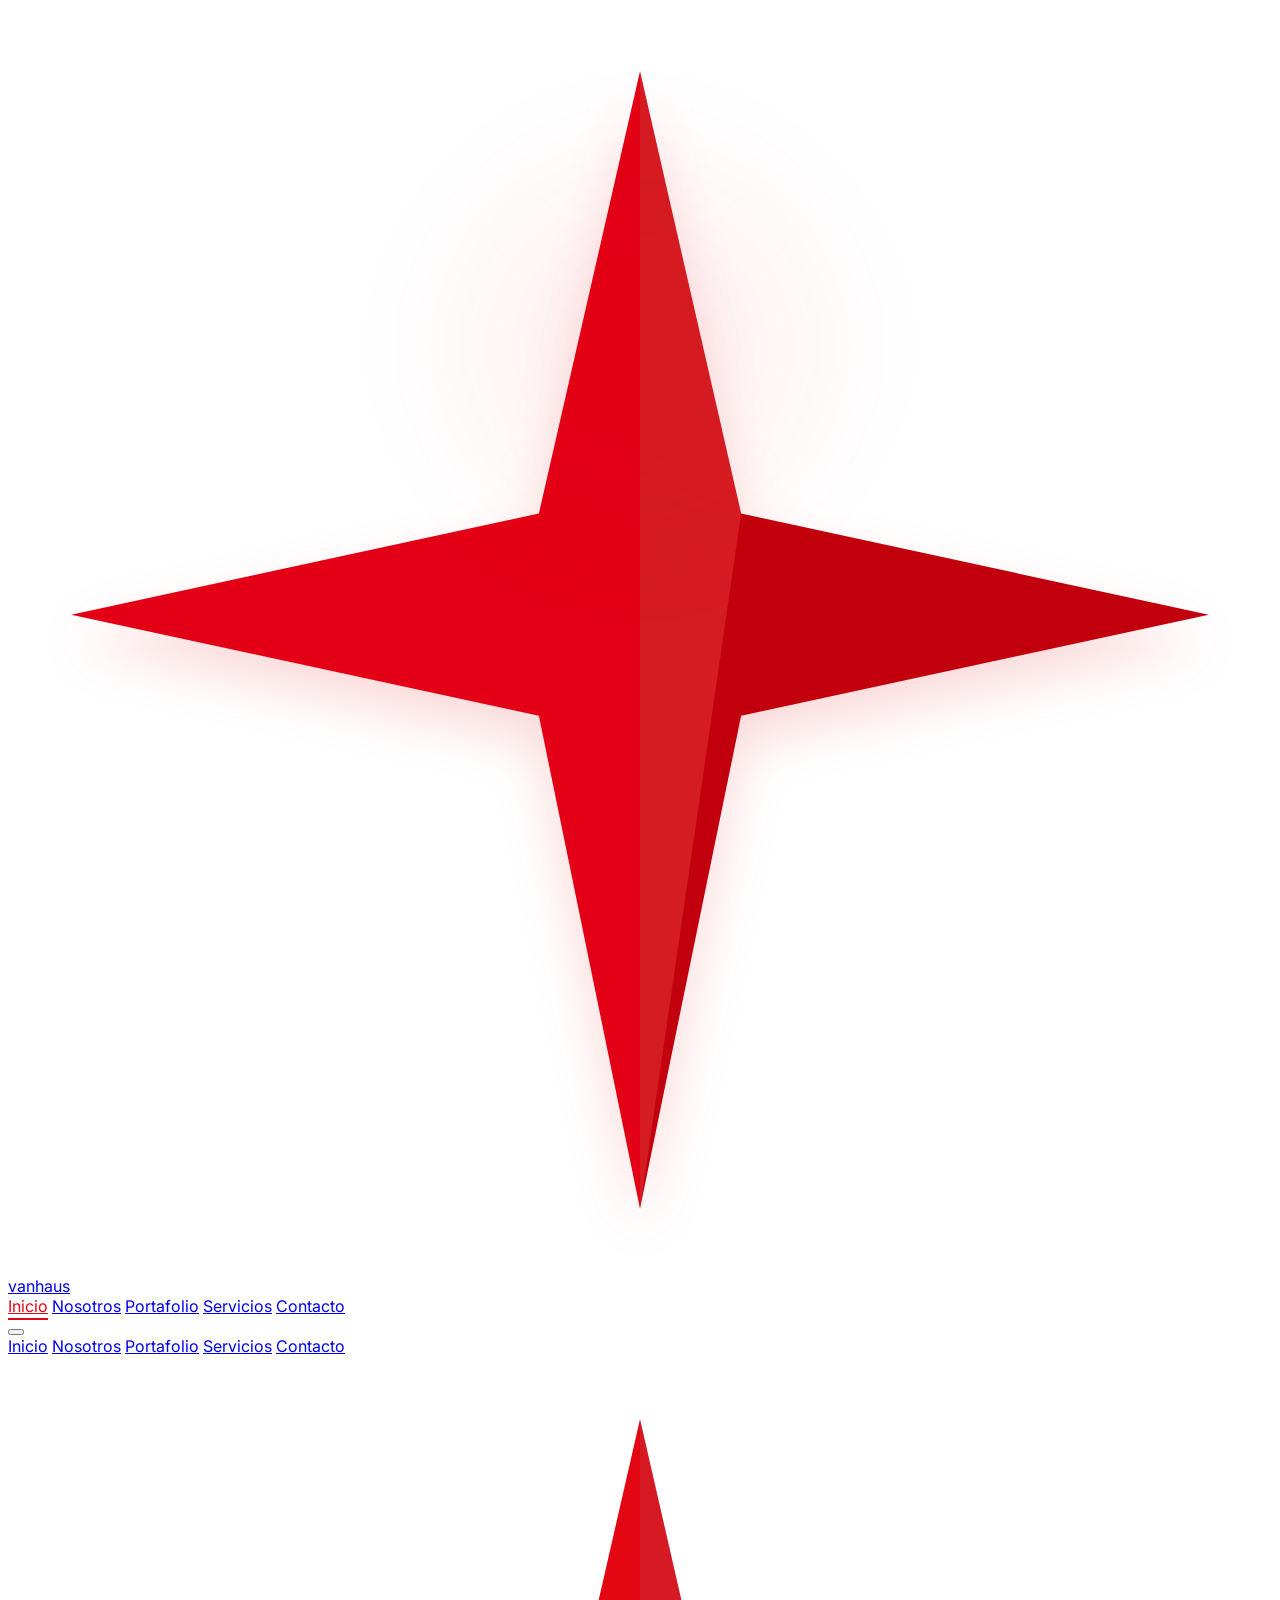
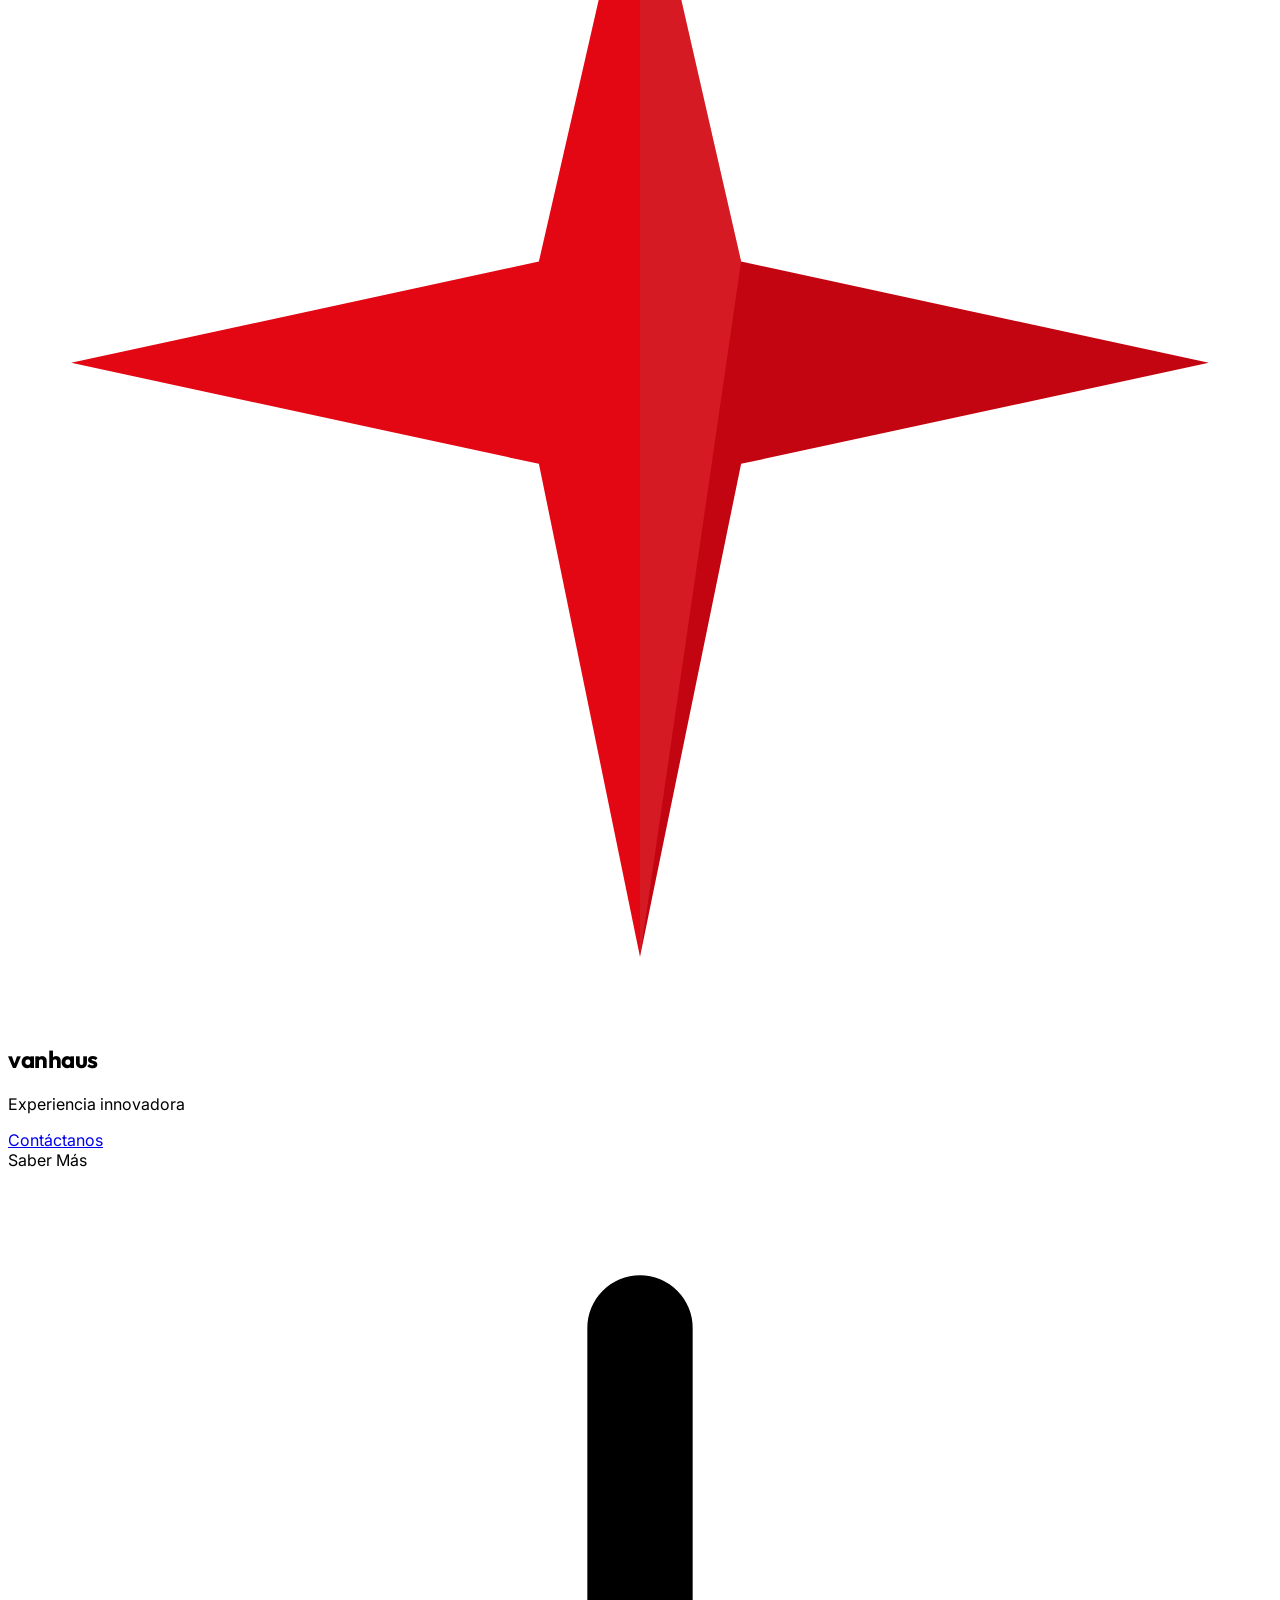
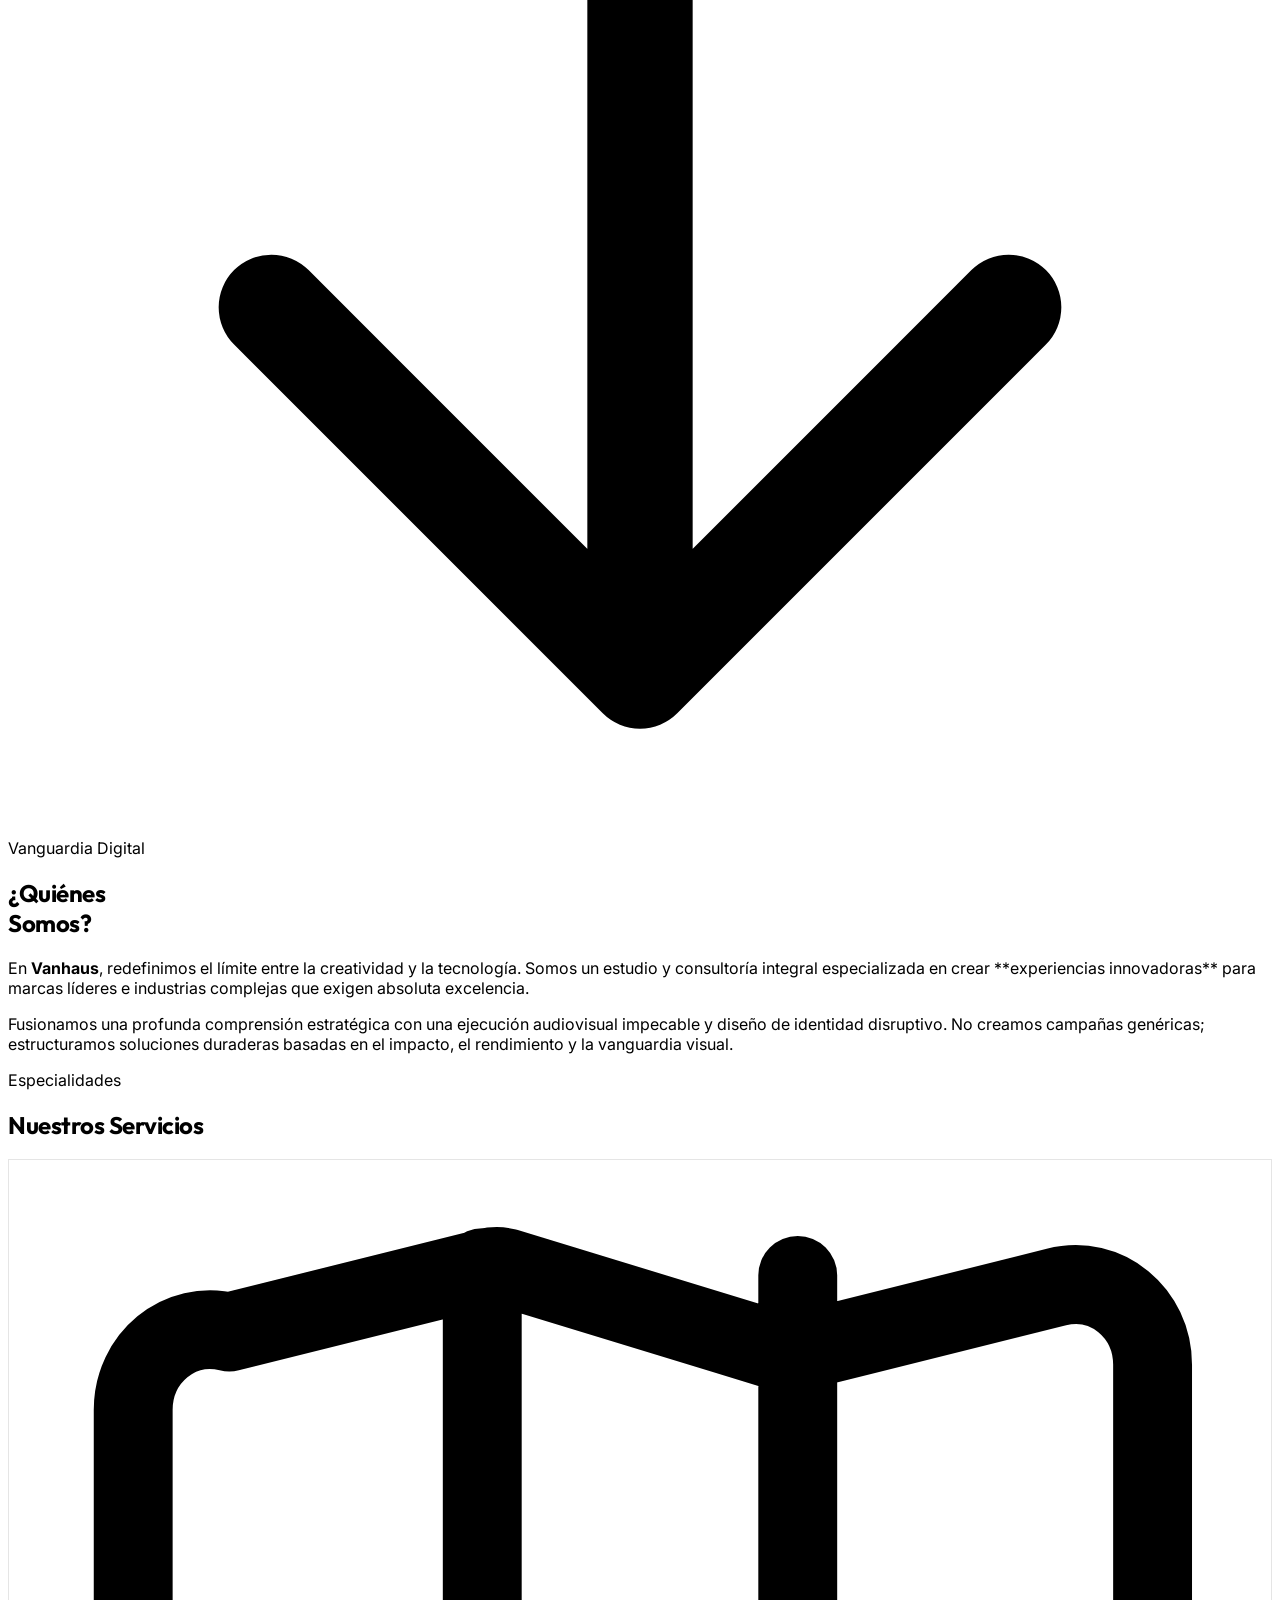
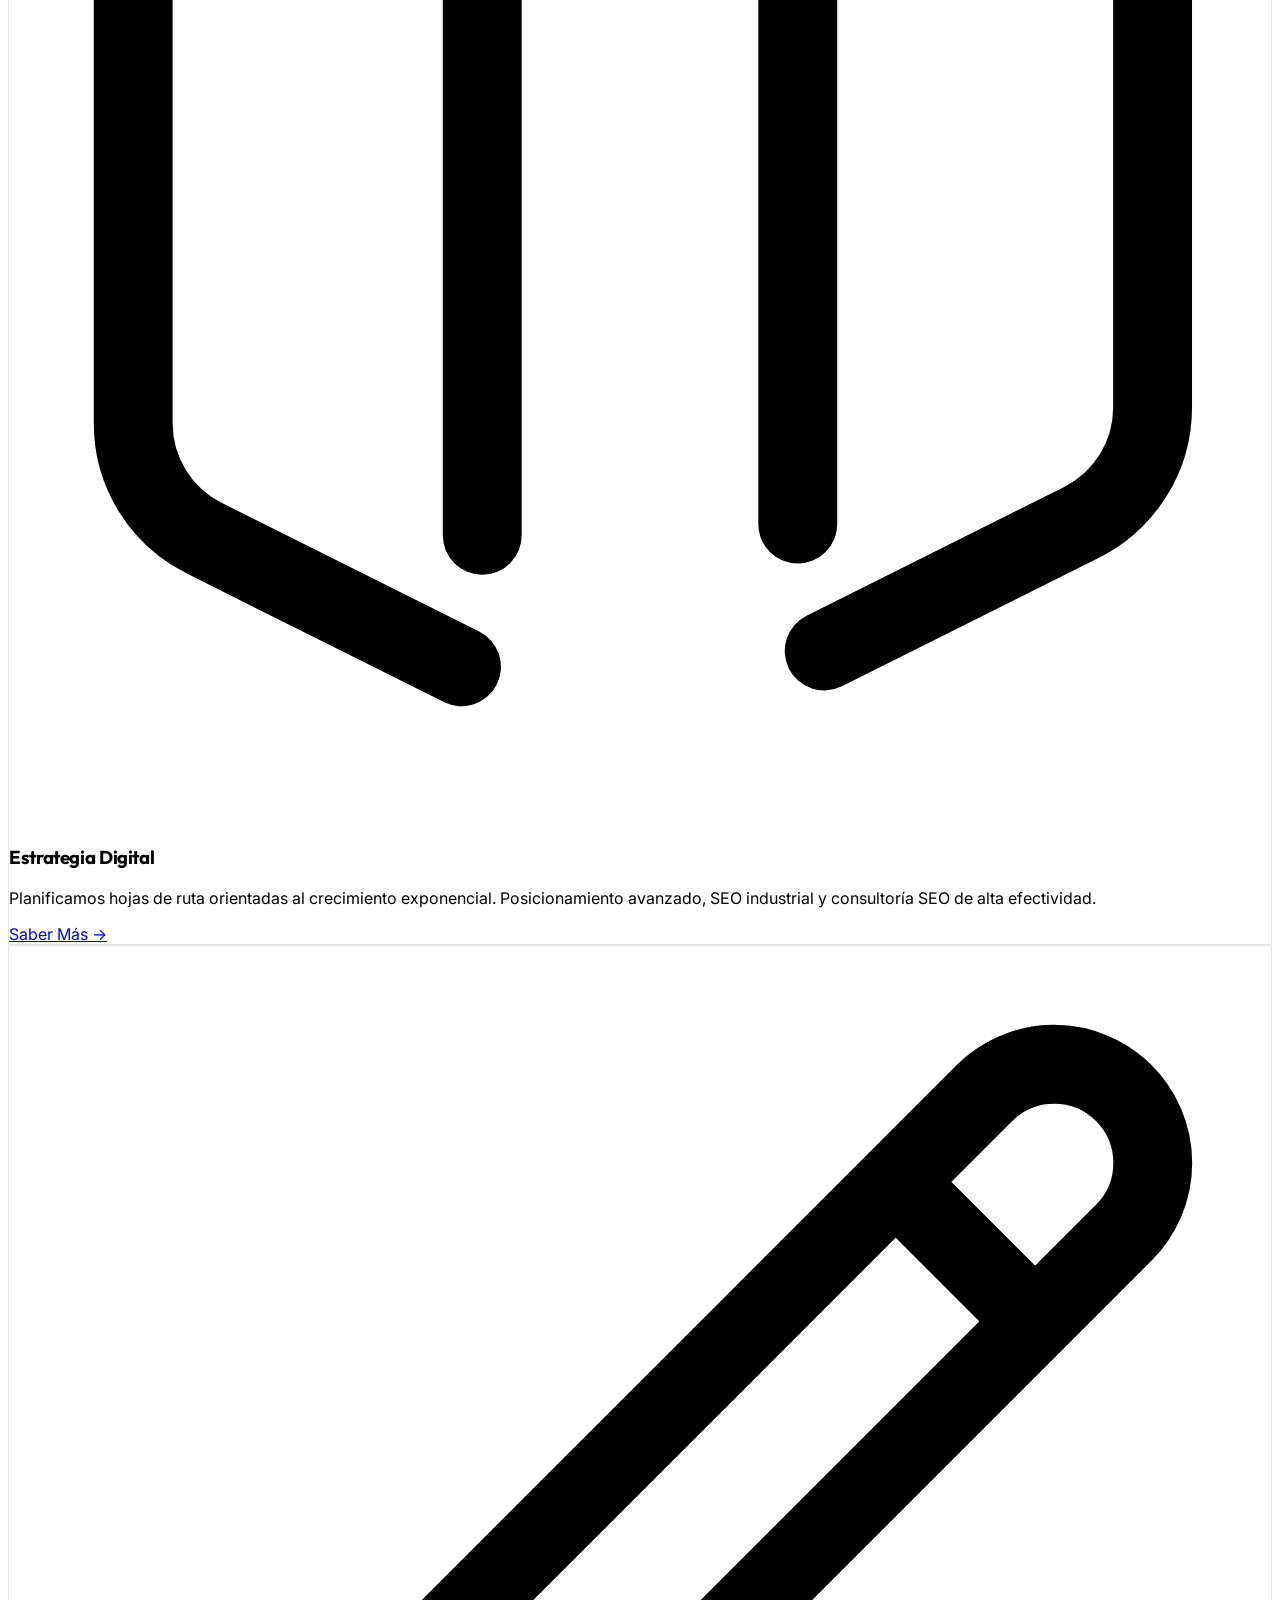
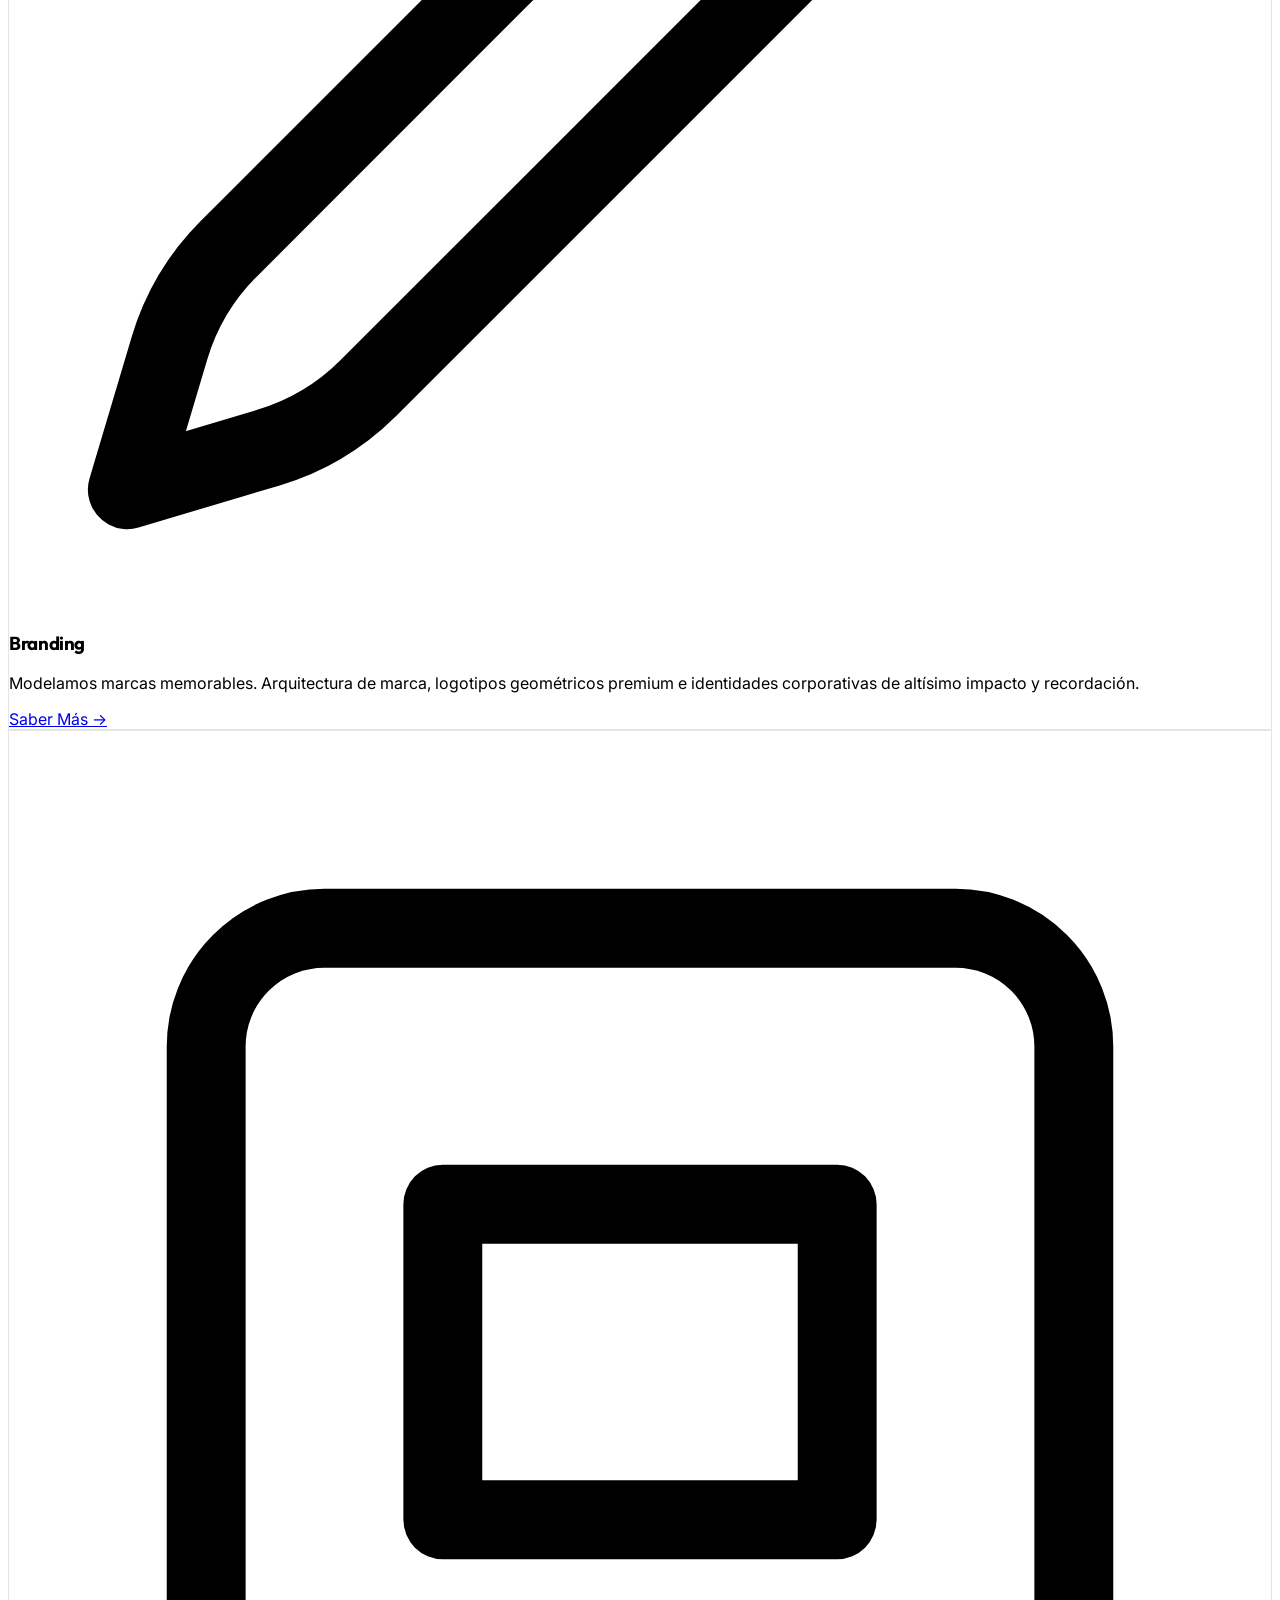
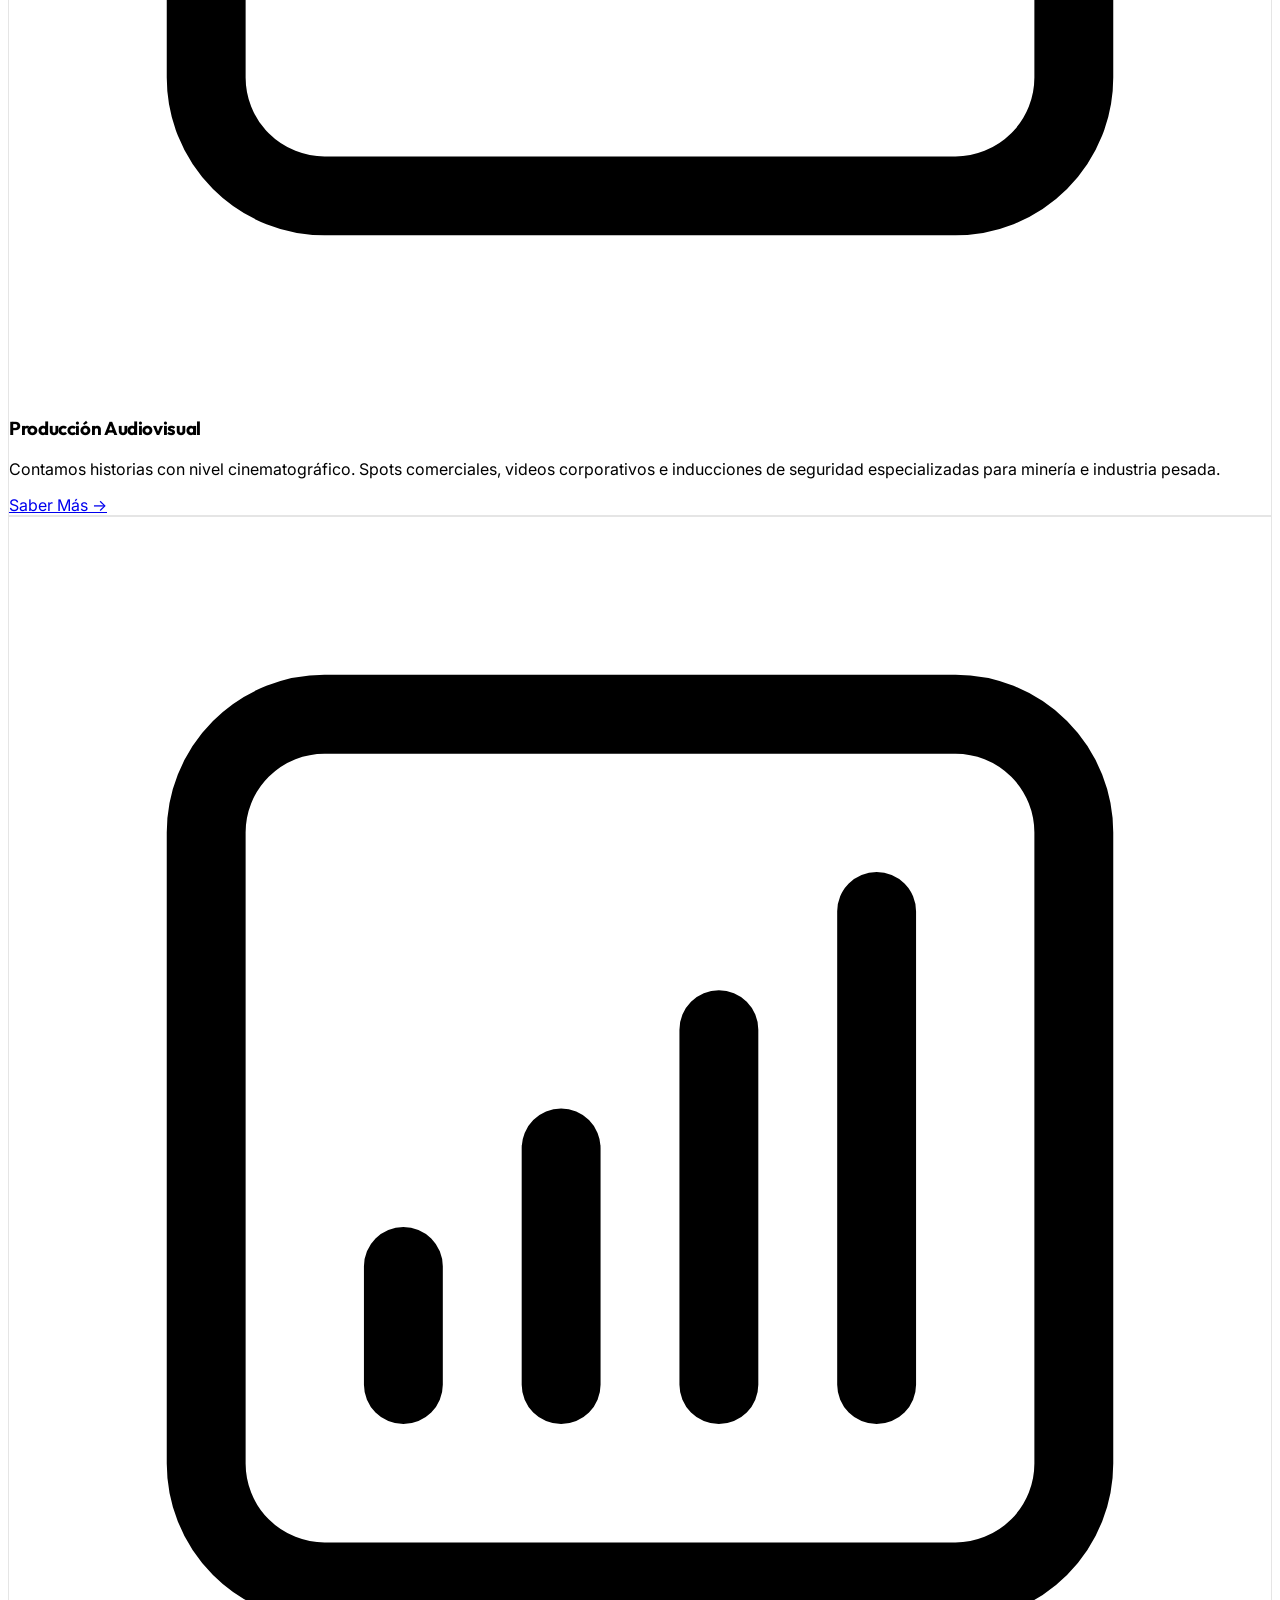
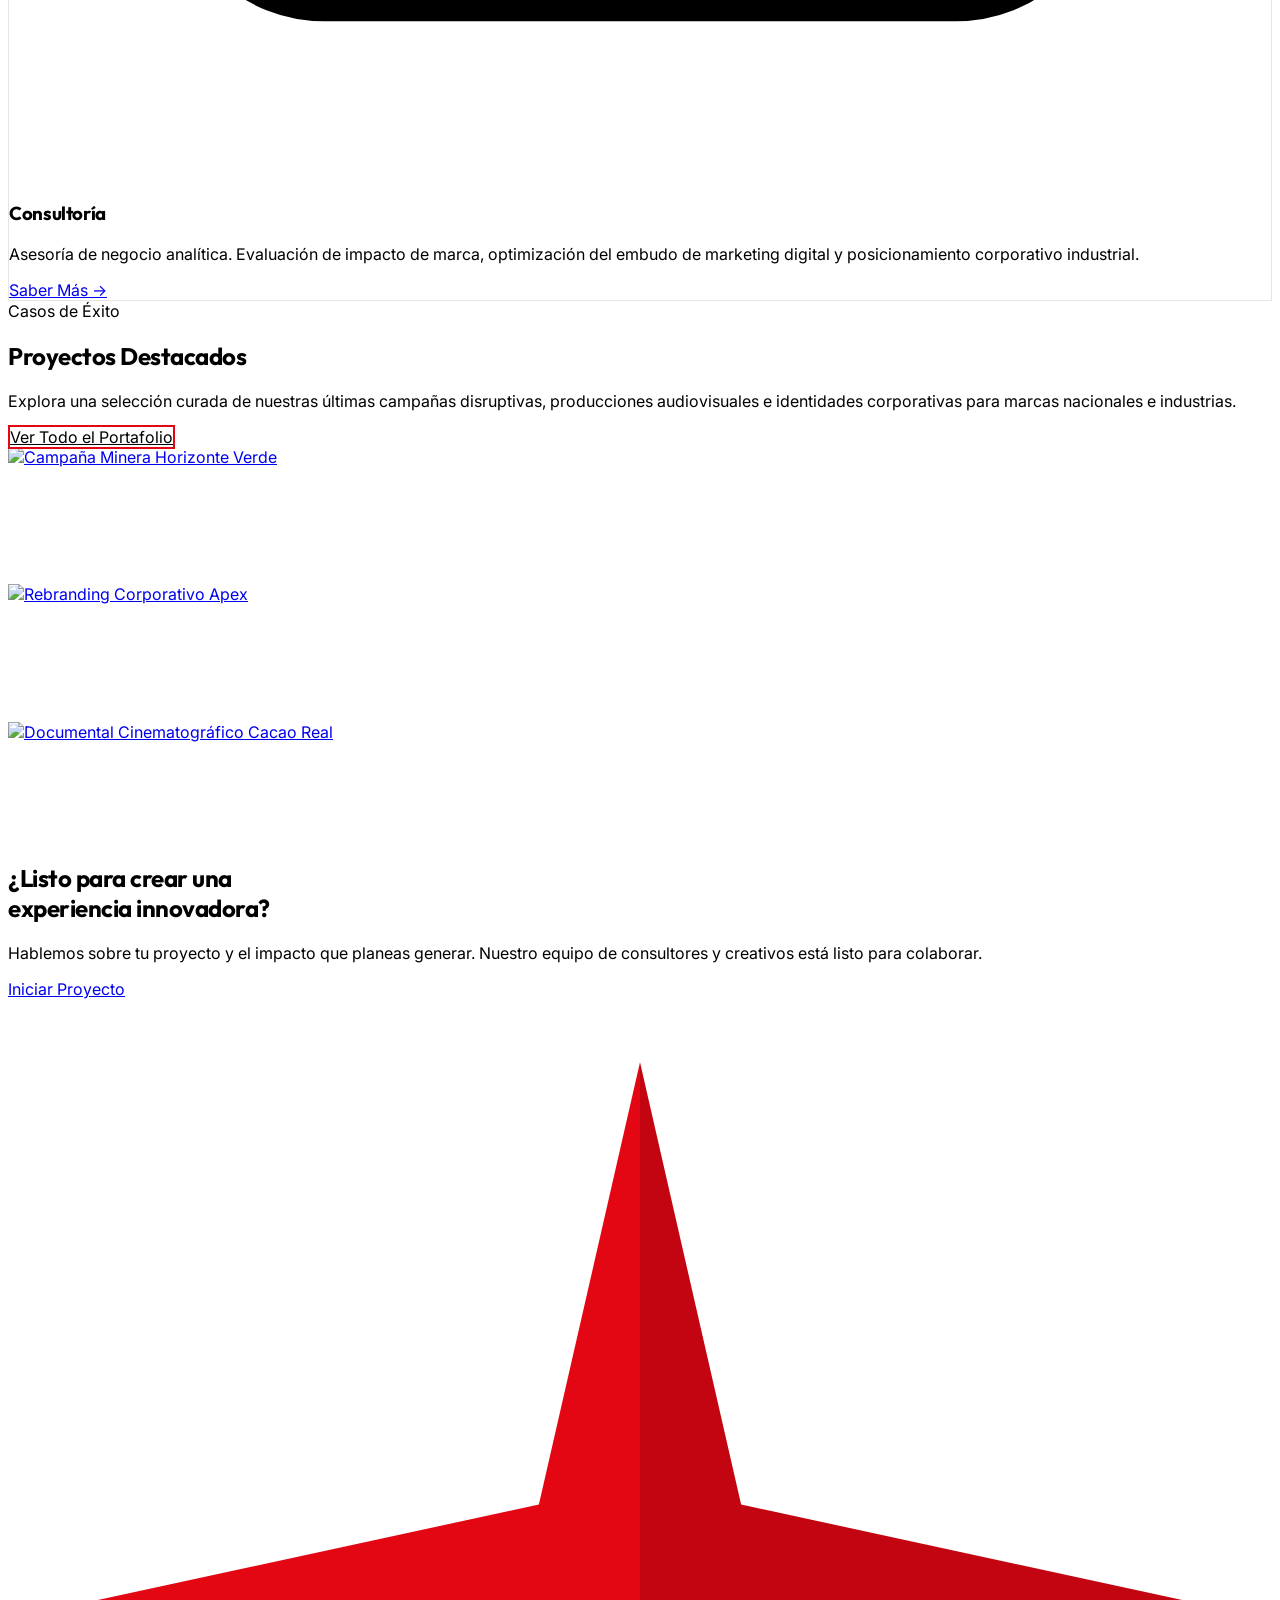
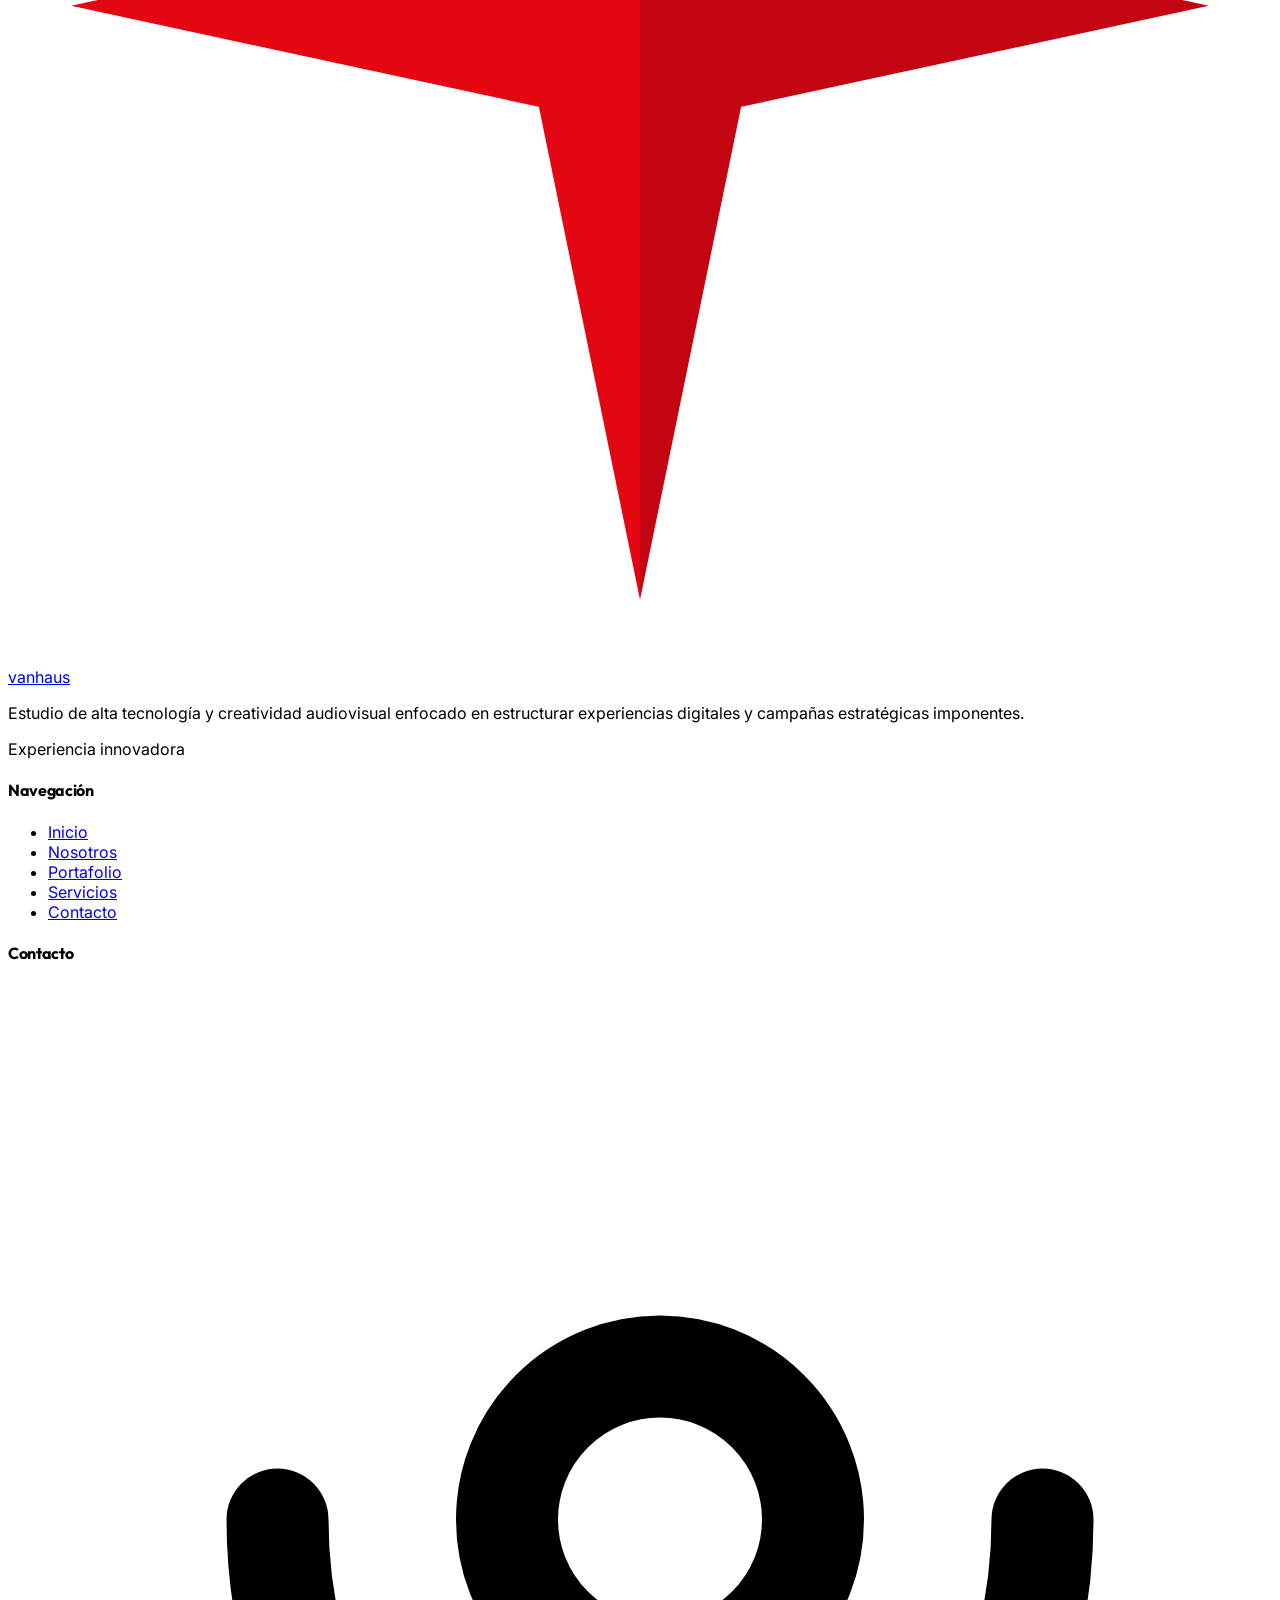
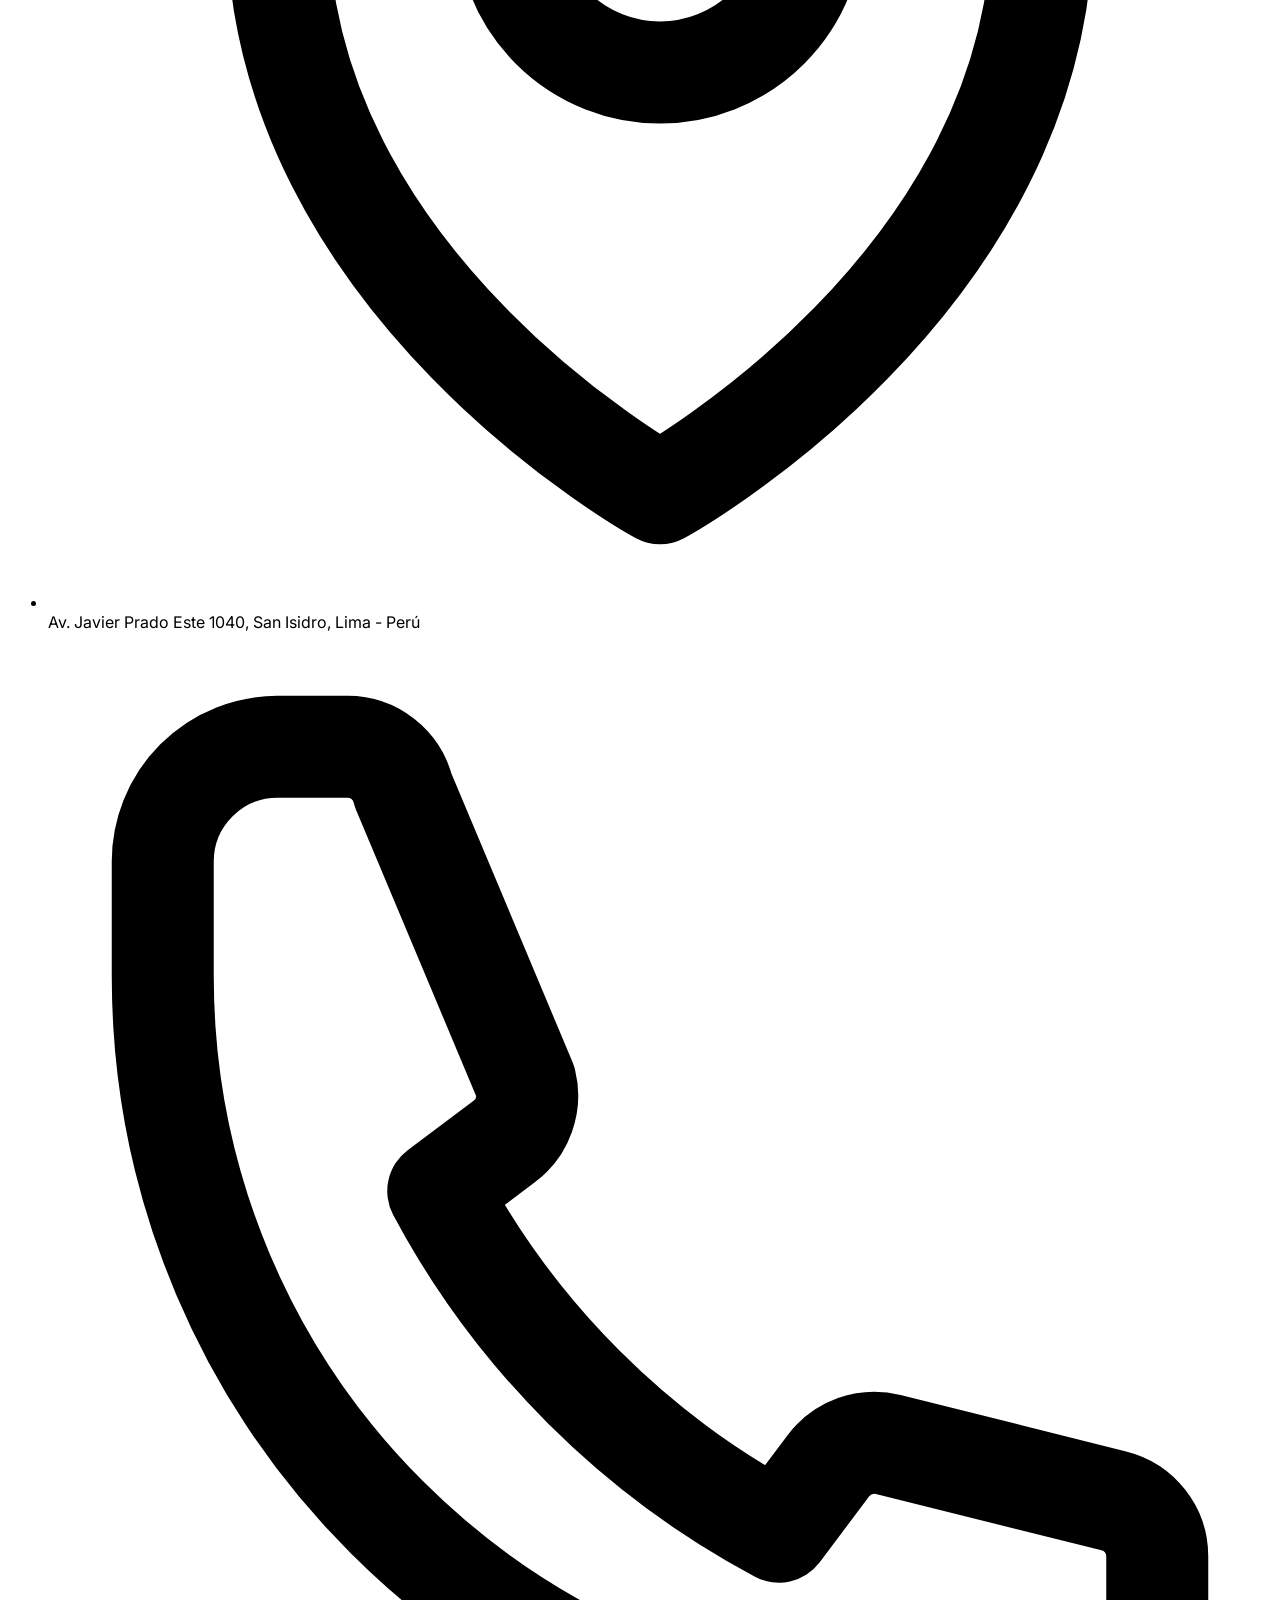
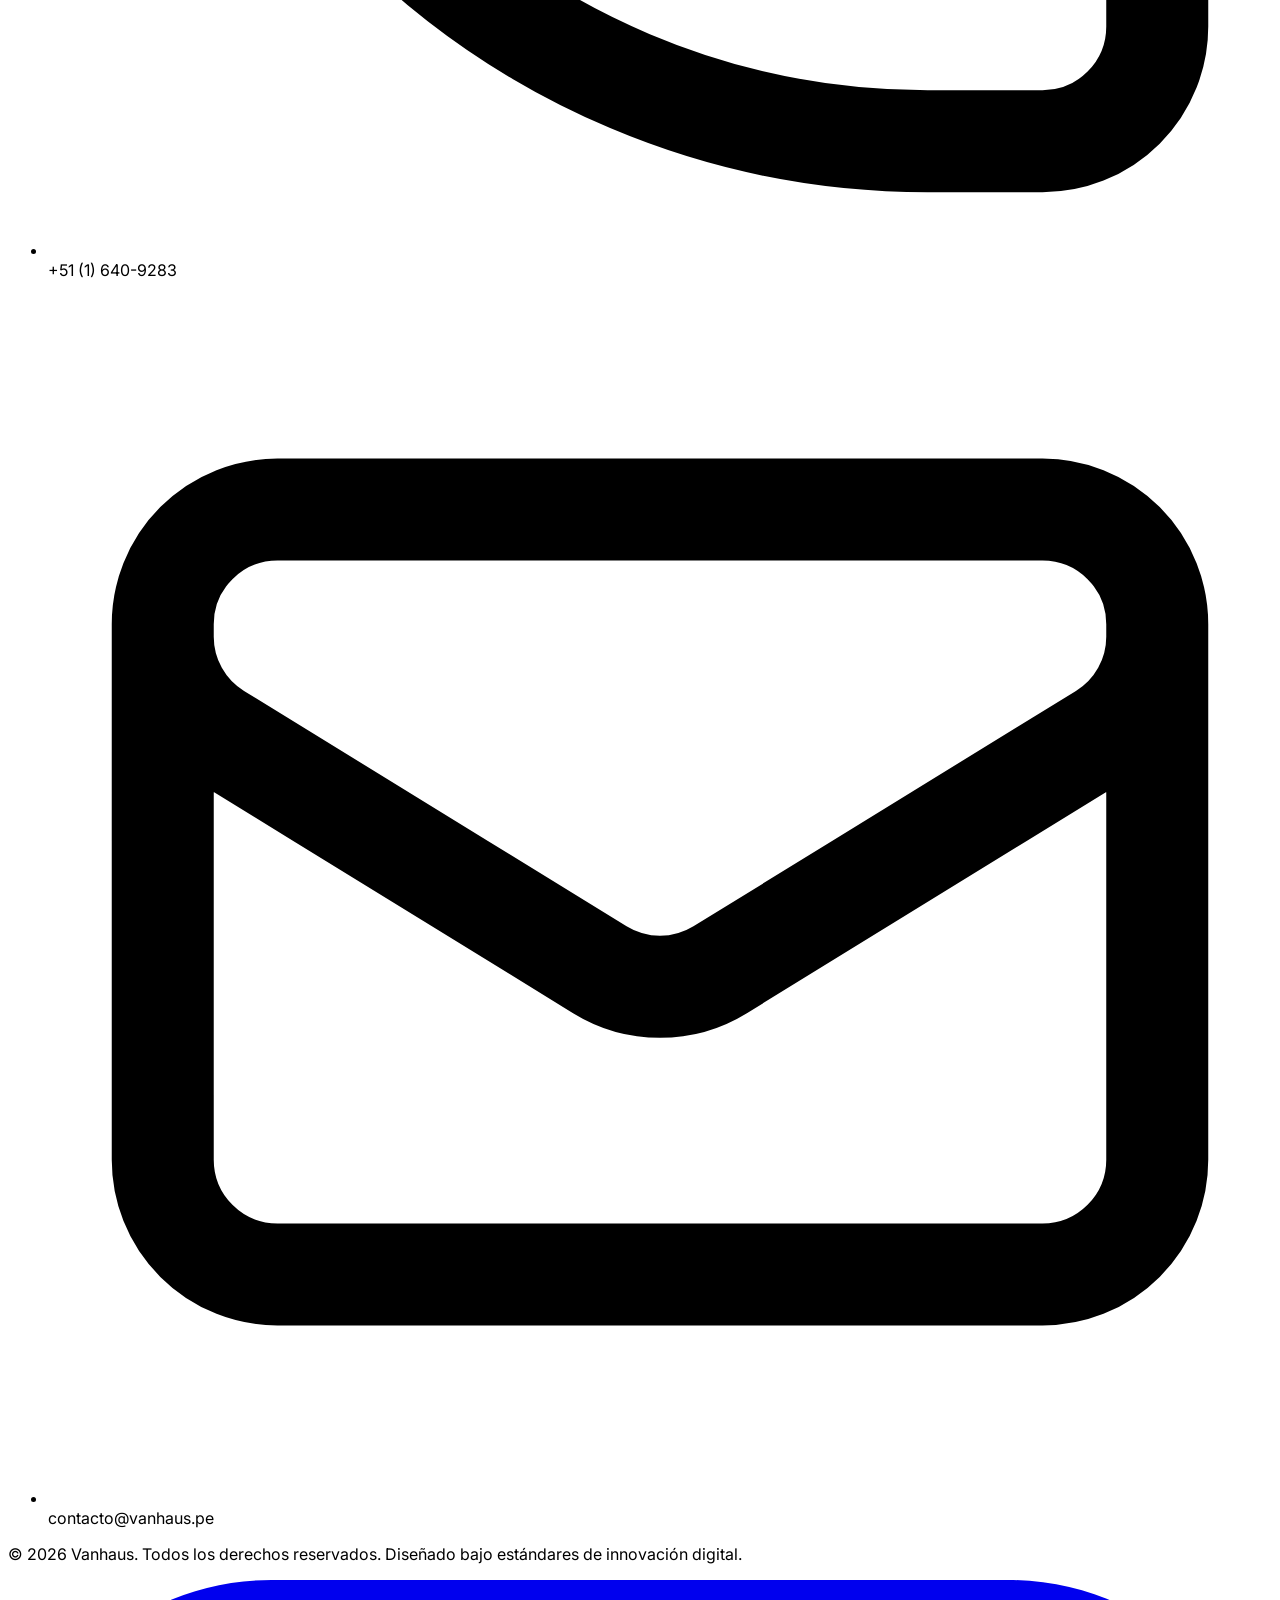
==== index.html @ 06167c3d "feat: Initial commit of Vanhaus premium website" ====
<!DOCTYPE html>
<html lang="es">
<head>
  <meta charset="UTF-8">
  <meta name="viewport" content="width=device-width, initial-scale=1.0">
  <meta name="description" content="Vanhaus - Experiencia innovadora. Soluciones premium de Estrategia Digital, Branding, Producción Audiovisual y Consultoría.">
  <meta name="keywords" content="Vanhaus, Estrategia Digital, Branding, Producción Audiovisual, Consultoría, Minería, Marketing Digital">
  <meta name="author" content="Vanhaus">
  
  <!-- Open Graph / Social Media Metatags -->
  <meta property="og:title" content="Vanhaus - Experiencia innovadora">
  <meta property="og:description" content="Creamos experiencias interactivas y digitales que conectan marcas con audiencias.">
  <meta property="og:image" content="assets/images/og-share.jpg">
  <meta property="og:type" content="website">

  <title>Vanhaus | Experiencia innovadora</title>
  
  <!-- Tailwind CSS via CDN -->
  <script src="https://cdn.tailwindcss.com"></script>
  <script>
    tailwind.config = {
      theme: {
        extend: {
          colors: {
            brand: {
              red: '#E30613',
              'red-hover': '#C20510',
              dark: '#000000',
              gray: '#121212',
              lightgray: '#F8F9FA'
            }
          },
          fontFamily: {
            sans: ['Inter', 'sans-serif'],
            title: ['Outfit', 'sans-serif']
          }
        }
      }
    }
  </script>

  <!-- Custom Core Stylesheet -->
  <link rel="stylesheet" href="assets/css/styles.css">
</head>
<body class="bg-white text-black min-h-screen flex flex-col">

  <!-- ==================== HEADER ==================== -->
  <header class="fixed top-0 left-0 w-full z-50 bg-[#000000] border-b border-white/5 transition-all duration-300 py-5">
    <div class="max-w-7xl mx-auto px-6 md:px-12 flex justify-between items-center">
      
      <!-- LOGO -->
      <a href="index.html" class="flex items-center gap-3 group" id="brand-logo">
        <div class="relative w-8 h-8 md:w-9 md:h-9">
          <!-- 4-pointed red arrow vector logo -->
          <svg class="w-full h-full text-brand-red transition-transform duration-500 group-hover:rotate-180" viewBox="0 0 100 100" fill="none" xmlns="http://www.w3.org/2000/svg">
            <g filter="url(#glow)">
              <!-- Facet left-top -->
              <path d="M50 5 L42 40 L5 48 L42 56 L50 95 Z" fill="#E30613" />
              <!-- Facet right-bottom with shadow -->
              <path d="M50 5 L58 40 L95 48 L58 56 L50 95 Z" fill="#C20510" />
              <!-- Core light accent -->
              <path d="M50 5 L50 95 L58 40 Z" fill="#FF4D55" opacity="0.3" />
            </g>
            <defs>
              <filter id="glow" x="-10%" y="-10%" width="120%" height="120%">
                <feDropShadow dx="0" dy="2" stdDeviation="2" flood-color="#E30613" flood-opacity="0.15"/>
              </filter>
            </defs>
          </svg>
        </div>
        <span class="text-white font-title text-2xl font-extrabold tracking-tighter uppercase transition-colors duration-300 group-hover:text-brand-red">
          van<span class="text-brand-red">haus</span>
        </span>
      </a>

      <!-- DESKTOP NAVIGATION -->
      <nav class="hidden md:flex items-center gap-10">
        <a href="index.html" class="nav-link text-white text-sm font-semibold tracking-wider uppercase active">Inicio</a>
        <a href="nosotros.html" class="nav-link text-white text-sm font-semibold tracking-wider uppercase">Nosotros</a>
        <a href="portafolio.html" class="nav-link text-white text-sm font-semibold tracking-wider uppercase">Portafolio</a>
        <a href="servicios.html" class="nav-link text-white text-sm font-semibold tracking-wider uppercase">Servicios</a>
        <a href="contacto.html" class="nav-link text-white text-sm font-semibold tracking-wider uppercase">Contacto</a>
      </nav>

      <!-- MOBILE HAMBURGER BUTTON -->
      <button class="md:hidden text-white focus:outline-none flex flex-col gap-1.5 justify-center items-center w-8 h-8 z-50" id="mobile-menu-btn" aria-label="Abrir Menú">
        <span class="hamburger-line line-1 w-6 h-0.5 bg-white block"></span>
        <span class="hamburger-line line-2 w-6 h-0.5 bg-white block"></span>
        <span class="hamburger-line line-3 w-6 h-0.5 bg-white block"></span>
      </button>

    </div>
  </header>

  <!-- MOBILE NAVIGATION MENU OVERLAY -->
  <div class="fixed inset-0 w-full h-screen bg-black/95 backdrop-blur-lg z-40 hidden flex-col justify-center items-center gap-8 md:hidden" id="mobile-menu">
    <a href="index.html" class="text-white text-2xl font-title font-bold tracking-widest uppercase hover:text-brand-red transition">Inicio</a>
    <a href="nosotros.html" class="text-white text-2xl font-title font-bold tracking-widest uppercase hover:text-brand-red transition">Nosotros</a>
    <a href="portafolio.html" class="text-white text-2xl font-title font-bold tracking-widest uppercase hover:text-brand-red transition">Portafolio</a>
    <a href="servicios.html" class="text-white text-2xl font-title font-bold tracking-widest uppercase hover:text-brand-red transition">Servicios</a>
    <a href="contacto.html" class="text-white text-2xl font-title font-bold tracking-widest uppercase hover:text-brand-red transition">Contacto</a>
  </div>

  <!-- ==================== MAIN ==================== -->
  <main class="flex-grow pt-20">

    <!-- HERO SECTION -->
    <section class="relative bg-brand-dark text-white min-h-[90vh] flex items-center justify-center overflow-hidden hero-grid-pattern py-20 px-6">
      <div class="hero-glow"></div>
      
      <div class="relative z-10 max-w-4xl text-center flex flex-col items-center">
        <!-- Giant Logo Centered -->
        <div class="w-24 h-24 md:w-32 md:h-32 mb-8 animate-pulse reveal">
          <svg class="w-full h-full text-brand-red" viewBox="0 0 100 100" fill="none" xmlns="http://www.w3.org/2000/svg">
            <!-- 4-pointed arrow symbol large -->
            <path d="M50 5 L42 40 L5 48 L42 56 L50 95 Z" fill="#E30613" />
            <path d="M50 5 L58 40 L95 48 L58 56 L50 95 Z" fill="#C20510" />
            <path d="M50 5 L50 95 L58 40 Z" fill="#FF4D55" opacity="0.3" />
          </svg>
        </div>

        <h1 class="text-white font-title text-5xl md:text-7xl font-extrabold uppercase tracking-tighter mb-4 reveal reveal-delay-100">
          van<span class="text-brand-red">haus</span>
        </h1>
        
        <p class="text-gray-400 text-lg md:text-2xl font-light tracking-widest uppercase mb-10 max-w-xl reveal reveal-delay-200">
          Experiencia innovadora
        </p>

        <div class="reveal reveal-delay-300">
          <a href="contacto.html" class="btn-premium px-10 py-4 bg-brand-red text-white text-sm font-bold tracking-widest uppercase rounded-sm hover:bg-brand-red-hover transition shadow-lg shadow-brand-red/30">
            Contáctanos
          </a>
        </div>
      </div>

      <!-- Floating Indicator -->
      <div class="absolute bottom-8 left-1/2 -translate-x-1/2 pulse-indicator text-gray-500 z-10 flex flex-col items-center gap-2">
        <span class="text-xs uppercase tracking-widest">Saber Más</span>
        <svg class="w-4 h-4 text-brand-red" fill="none" stroke="currentColor" stroke-width="2" viewBox="0 0 24 24">
          <path stroke-linecap="round" stroke-linejoin="round" d="M19 14l-7 7m0 0l-7-7m7 7V3"></path>
        </svg>
      </div>
    </section>

    <!-- ¿QUIÉNES SOMOS? -->
    <section class="py-24 px-6 md:px-12 bg-white text-black">
      <div class="max-w-7xl mx-auto grid grid-cols-1 lg:grid-cols-12 gap-12 items-center">
        <div class="lg:col-span-5 reveal">
          <span class="text-brand-red font-title text-sm font-bold uppercase tracking-widest block mb-3">Vanguardia Digital</span>
          <h2 class="text-4xl md:text-5xl font-extrabold tracking-tight uppercase leading-none">
            ¿Quiénes<br><span class="text-brand-red">Somos?</span>
          </h2>
        </div>
        <div class="lg:col-span-7 space-y-6 text-gray-600 text-lg md:text-xl font-light leading-relaxed reveal reveal-delay-200">
          <p>
            En <strong class="text-black font-semibold">Vanhaus</strong>, redefinimos el límite entre la creatividad y la tecnología. Somos un estudio y consultoría integral especializada en crear **experiencias innovadoras** para marcas líderes e industrias complejas que exigen absoluta excelencia.
          </p>
          <p>
            Fusionamos una profunda comprensión estratégica con una ejecución audiovisual impecable y diseño de identidad disruptivo. No creamos campañas genéricas; estructuramos soluciones duraderas basadas en el impacto, el rendimiento y la vanguardia visual.
          </p>
        </div>
      </div>
    </section>

    <!-- NUESTROS SERVICIOS -->
    <section id="servicios-home" class="py-24 px-6 md:px-12 bg-brand-lightgray border-t border-b border-gray-200">
      <div class="max-w-7xl mx-auto">
        <div class="text-center max-w-2xl mx-auto mb-16 reveal">
          <span class="text-brand-red font-title text-sm font-bold uppercase tracking-widest block mb-2">Especialidades</span>
          <h2 class="text-3xl md:text-5xl font-extrabold uppercase tracking-tight">Nuestros Servicios</h2>
          <div class="w-12 h-1 bg-brand-red mx-auto mt-4"></div>
        </div>

        <!-- The 4 Prominent White Cards -->
        <div class="grid grid-cols-1 md:grid-cols-2 lg:grid-cols-4 gap-8">
          
          <!-- Card 1: Estrategia Digital -->
          <div class="service-card relative bg-white p-8 rounded-sm overflow-hidden flex flex-col justify-between min-h-[320px] reveal">
            <div>
              <div class="service-icon text-gray-400 mb-6 transition-all duration-300 inline-block">
                <!-- Compass / Strategy Icon -->
                <svg class="w-10 h-10" fill="none" stroke="currentColor" stroke-width="1.5" viewBox="0 0 24 24">
                  <path stroke-linecap="round" stroke-linejoin="round" d="M9 6.75V15m6-6v8.25m.503 3.498l4.89-2.445c.83-.414 1.355-1.26 1.355-2.188V3.896c0-.987-.872-1.723-1.829-1.48l-4.89 1.222a.75.75 0 01-.366 0L9.458 2.049a.75.75 0 00-.366 0L4.19 3.273c-.956-.243-1.828.493-1.828 1.48v11.663c0 .929.525 1.775 1.355 2.188l4.889 2.445M9 2.049v16.5m6-16.356v16.143"></path>
                </svg>
              </div>
              <h3 class="text-xl font-bold uppercase tracking-tight mb-4 text-black font-title">Estrategia Digital</h3>
              <p class="text-gray-500 text-sm leading-relaxed">
                Planificamos hojas de ruta orientadas al crecimiento exponencial. Posicionamiento avanzado, SEO industrial y consultoría SEO de alta efectividad.
              </p>
            </div>
            <a href="servicios.html#estrategia" class="text-brand-red text-xs font-bold uppercase tracking-widest mt-6 flex items-center gap-1 hover:gap-2 transition-all">
              Saber Más 
              <span>&rarr;</span>
            </a>
          </div>

          <!-- Card 2: Branding -->
          <div class="service-card relative bg-white p-8 rounded-sm overflow-hidden flex flex-col justify-between min-h-[320px] reveal reveal-delay-100">
            <div>
              <div class="service-icon text-gray-400 mb-6 transition-all duration-300 inline-block">
                <!-- Pen / Branding Icon -->
                <svg class="w-10 h-10" fill="none" stroke="currentColor" stroke-width="1.5" viewBox="0 0 24 24">
                  <path stroke-linecap="round" stroke-linejoin="round" d="M16.862 4.487l1.687-1.688a1.875 1.875 0 112.652 2.652L6.832 19.82a4.5 4.5 0 01-1.897 1.13l-2.685.8.8-2.685a4.5 4.5 0 011.13-1.897L16.863 4.487zm0 0L19.5 7.125"></path>
                </svg>
              </div>
              <h3 class="text-xl font-bold uppercase tracking-tight mb-4 text-black font-title">Branding</h3>
              <p class="text-gray-500 text-sm leading-relaxed">
                Modelamos marcas memorables. Arquitectura de marca, logotipos geométricos premium e identidades corporativas de altísimo impacto y recordación.
              </p>
            </div>
            <a href="servicios.html#branding" class="text-brand-red text-xs font-bold uppercase tracking-widest mt-6 flex items-center gap-1 hover:gap-2 transition-all">
              Saber Más 
              <span>&rarr;</span>
            </a>
          </div>

          <!-- Card 3: Producción Audiovisual -->
          <div class="service-card relative bg-white p-8 rounded-sm overflow-hidden flex flex-col justify-between min-h-[320px] reveal reveal-delay-200">
            <div>
              <div class="service-icon text-gray-400 mb-6 transition-all duration-300 inline-block">
                <!-- Camera / Video Icon -->
                <svg class="w-10 h-10" fill="none" stroke="currentColor" stroke-width="1.5" viewBox="0 0 24 24">
                  <path stroke-linecap="round" stroke-linejoin="round" d="M6 20.25h12A2.25 2.25 0 0020.25 18V6A2.25 2.25 0 0018 3.75H6A2.25 2.25 0 003.75 6v12A2.25 2.25 0 006 20.25z"></path>
                  <path stroke-linecap="round" stroke-linejoin="round" d="M15.75 9h-7.5v6h7.5V9z"></path>
                </svg>
              </div>
              <h3 class="text-xl font-bold uppercase tracking-tight mb-4 text-black font-title">Producción Audiovisual</h3>
              <p class="text-gray-500 text-sm leading-relaxed">
                Contamos historias con nivel cinematográfico. Spots comerciales, videos corporativos e inducciones de seguridad especializadas para minería e industria pesada.
              </p>
            </div>
            <a href="servicios.html#audiovisual" class="text-brand-red text-xs font-bold uppercase tracking-widest mt-6 flex items-center gap-1 hover:gap-2 transition-all">
              Saber Más 
              <span>&rarr;</span>
            </a>
          </div>

          <!-- Card 4: Consultoría -->
          <div class="service-card relative bg-white p-8 rounded-sm overflow-hidden flex flex-col justify-between min-h-[320px] reveal reveal-delay-300">
            <div>
              <div class="service-icon text-gray-400 mb-6 transition-all duration-300 inline-block">
                <!-- Bar Chart / Consultancy Icon -->
                <svg class="w-10 h-10" fill="none" stroke="currentColor" stroke-width="1.5" viewBox="0 0 24 24">
                  <path stroke-linecap="round" stroke-linejoin="round" d="M7.5 14.25v2.25m3-4.5v4.5m3-6.75v6.75m3-9v9M6 20.25h12A2.25 2.25 0 0020.25 18V6A2.25 2.25 0 0018 3.75H6A2.25 2.25 0 003.75 6v12A2.25 2.25 0 006 20.25z"></path>
                </svg>
              </div>
              <h3 class="text-xl font-bold uppercase tracking-tight mb-4 text-black font-title">Consultoría</h3>
              <p class="text-gray-500 text-sm leading-relaxed">
                Asesoría de negocio analítica. Evaluación de impacto de marca, optimización del embudo de marketing digital y posicionamiento corporativo industrial.
              </p>
            </div>
            <a href="servicios.html#consultoria" class="text-brand-red text-xs font-bold uppercase tracking-widest mt-6 flex items-center gap-1 hover:gap-2 transition-all">
              Saber Más 
              <span>&rarr;</span>
            </a>
          </div>

        </div>
      </div>
    </section>

    <!-- FEATURED PORTFOLIO TEASER -->
    <section class="py-24 px-6 md:px-12 bg-white text-black">
      <div class="max-w-7xl mx-auto">
        
        <div class="flex flex-col md:flex-row md:items-end justify-between mb-16 gap-6">
          <div class="max-w-xl reveal">
            <span class="text-brand-red font-title text-sm font-bold uppercase tracking-widest block mb-2">Casos de Éxito</span>
            <h2 class="text-3xl md:text-5xl font-extrabold uppercase tracking-tight">Proyectos Destacados</h2>
            <p class="text-gray-500 text-base mt-4 font-light leading-relaxed">
              Explora una selección curada de nuestras últimas campañas disruptivas, producciones audiovisuales e identidades corporativas para marcas nacionales e industrias.
            </p>
          </div>
          <div class="reveal reveal-delay-200">
            <a href="portafolio.html" class="btn-outline-premium px-8 py-3.5 text-xs font-bold uppercase tracking-widest rounded-sm inline-block">
              Ver Todo el Portafolio
            </a>
          </div>
        </div>

        <!-- Teaser Grid -->
        <div class="grid grid-cols-1 md:grid-cols-3 gap-8">
          
          <!-- Teaser 1 -->
          <a href="portafolio.html" class="portfolio-card group relative block overflow-hidden aspect-[4/3] bg-black rounded-sm shadow-md reveal">
            <img src="https://images.unsplash.com/photo-1578328819058-b69f3a3b0f6b?auto=format&fit=crop&w=800&q=80" alt="Campaña Minera Horizonte Verde" class="w-full h-full object-cover opacity-80">
            <div class="portfolio-overlay absolute inset-0 flex flex-col justify-end p-8 z-10">
              <span class="text-brand-red font-title text-xs font-bold uppercase tracking-widest mb-1">Minería / Estrategia</span>
              <h3 class="text-white text-xl font-bold uppercase tracking-tight font-title transition group-hover:text-brand-red">Campaña Horizonte Verde</h3>
              <p class="text-gray-300 text-xs mt-2 font-light line-clamp-2">Campañas integrales de sostenibilidad y posicionamiento social en sector industrial.</p>
            </div>
          </a>

          <!-- Teaser 2 -->
          <a href="portafolio.html" class="portfolio-card group relative block overflow-hidden aspect-[4/3] bg-black rounded-sm shadow-md reveal reveal-delay-100">
            <img src="https://images.unsplash.com/photo-1600132806370-bf17e65e942f?auto=format&fit=crop&w=800&q=80" alt="Rebranding Corporativo Apex" class="w-full h-full object-cover opacity-80">
            <div class="portfolio-overlay absolute inset-0 flex flex-col justify-end p-8 z-10">
              <span class="text-brand-red font-title text-xs font-bold uppercase tracking-widest mb-1">Branding</span>
              <h3 class="text-white text-xl font-bold uppercase tracking-tight font-title transition group-hover:text-brand-red">Rebranding Corporativo Apex</h3>
              <p class="text-gray-300 text-xs mt-2 font-light line-clamp-2">Diseño geométrico y simplificación del sistema visual de consultoría global.</p>
            </div>
          </a>

          <!-- Teaser 3 -->
          <a href="portafolio.html" class="portfolio-card group relative block overflow-hidden aspect-[4/3] bg-black rounded-sm shadow-md reveal reveal-delay-200">
            <img src="https://images.unsplash.com/photo-1492691527719-9d1e07e534b4?auto=format&fit=crop&w=800&q=80" alt="Documental Cinematográfico Cacao Real" class="w-full h-full object-cover opacity-80">
            <div class="portfolio-overlay absolute inset-0 flex flex-col justify-end p-8 z-10">
              <span class="text-brand-red font-title text-xs font-bold uppercase tracking-widest mb-1">Producción Audiovisual</span>
              <h3 class="text-white text-xl font-bold uppercase tracking-tight font-title transition group-hover:text-brand-red">El Futuro del Cacao</h3>
              <p class="text-gray-300 text-xs mt-2 font-light line-clamp-2">Dirección cinematográfica corporativa con impacto sensorial y digital.</p>
            </div>
          </a>

        </div>
      </div>
    </section>

    <!-- INTEGRAL CTA SECTION -->
    <section class="py-20 px-6 md:px-12 bg-black text-white text-center relative overflow-hidden hero-grid-pattern">
      <div class="relative z-10 max-w-3xl mx-auto">
        <h2 class="text-3xl md:text-5xl font-extrabold uppercase tracking-tighter mb-4 reveal">
          ¿Listo para crear una<br><span class="text-brand-red">experiencia innovadora</span>?
        </h2>
        <p class="text-gray-400 text-base md:text-lg mb-10 max-w-xl mx-auto font-light leading-relaxed reveal reveal-delay-100">
          Hablemos sobre tu proyecto y el impacto que planeas generar. Nuestro equipo de consultores y creativos está listo para colaborar.
        </p>
        <div class="reveal reveal-delay-200">
          <a href="contacto.html" class="btn-premium px-10 py-4 bg-brand-red text-white text-xs font-bold tracking-widest uppercase rounded-sm hover:bg-brand-red-hover transition shadow-lg shadow-brand-red/20 inline-block">
            Iniciar Proyecto
          </a>
        </div>
      </div>
    </section>

  </main>

  <!-- ==================== FOOTER ==================== -->
  <footer class="bg-[#000000] text-white pt-20 pb-8 border-t border-white/5">
    <div class="max-w-7xl mx-auto px-6 md:px-12 grid grid-cols-1 md:grid-cols-3 gap-12 mb-16">
      
      <!-- Column 1: Info and Brand -->
      <div class="space-y-6">
        <a href="index.html" class="flex items-center gap-3 group inline-block">
          <div class="w-7 h-7">
            <svg class="w-full h-full text-brand-red" viewBox="0 0 100 100" fill="none" xmlns="http://www.w3.org/2000/svg">
              <path d="M50 5 L42 40 L5 48 L42 56 L50 95 Z" fill="#E30613" />
              <path d="M50 5 L58 40 L95 48 L58 56 L50 95 Z" fill="#C20510" />
            </svg>
          </div>
          <span class="text-white font-title text-xl font-extrabold tracking-tighter uppercase">
            van<span class="text-brand-red">haus</span>
          </span>
        </a>
        <p class="text-gray-400 text-sm font-light leading-relaxed max-w-sm">
          Estudio de alta tecnología y creatividad audiovisual enfocado en estructurar experiencias digitales y campañas estratégicas imponentes.
        </p>
        <p class="text-brand-red text-xs font-semibold uppercase tracking-widest font-title">
          Experiencia innovadora
        </p>
      </div>

      <!-- Column 2: Quick Links -->
      <div class="space-y-6">
        <h4 class="text-white text-sm font-bold uppercase tracking-widest font-title border-l-2 border-brand-red pl-3">Navegación</h4>
        <ul class="space-y-3 text-sm text-gray-400 font-light">
          <li><a href="index.html" class="hover:text-brand-red transition">Inicio</a></li>
          <li><a href="nosotros.html" class="hover:text-brand-red transition">Nosotros</a></li>
          <li><a href="portafolio.html" class="hover:text-brand-red transition">Portafolio</a></li>
          <li><a href="servicios.html" class="hover:text-brand-red transition">Servicios</a></li>
          <li><a href="contacto.html" class="hover:text-brand-red transition">Contacto</a></li>
        </ul>
      </div>

      <!-- Column 3: Contact details -->
      <div class="space-y-6">
        <h4 class="text-white text-sm font-bold uppercase tracking-widest font-title border-l-2 border-brand-red pl-3">Contacto</h4>
        <ul class="space-y-4 text-sm text-gray-400 font-light">
          <li class="flex items-center gap-3">
            <svg class="w-5 h-5 text-brand-red shrink-0" fill="none" stroke="currentColor" stroke-width="2" viewBox="0 0 24 24">
              <path stroke-linecap="round" stroke-linejoin="round" d="M15 10.5a3 3 0 11-6 0 3 3 0 016 0z"></path>
              <path stroke-linecap="round" stroke-linejoin="round" d="M19.5 10.5c0 7.142-7.5 11.25-7.5 11.25s-7.5-4.108-7.5-11.25gA7.5 7.5 0 1119.5 10.5z"></path>
            </svg>
            <span>Av. Javier Prado Este 1040, San Isidro, Lima - Perú</span>
          </li>
          <li class="flex items-center gap-3">
            <svg class="w-5 h-5 text-brand-red shrink-0" fill="none" stroke="currentColor" stroke-width="2" viewBox="0 0 24 24">
              <path stroke-linecap="round" stroke-linejoin="round" d="M2.25 6.75c0 8.284 6.716 15 15 15h2.25a2.25 2.25 0 002.25-2.25v-1.372c0-.516-.351-.966-.852-1.091l-4.423-1.106c-.44-.11-.902.055-1.173.417l-.97 1.293c-2.824-1.502-5.176-3.854-6.68-6.68l1.293-.97c.363-.271.527-.734.417-1.173L6.963 3.102a1.125 1.125 0 00-1.091-.852H4.5A2.25 2.25 0 002.25 4.5v2.25z"></path>
            </svg>
            <span>+51 (1) 640-9283</span>
          </li>
          <li class="flex items-center gap-3">
            <svg class="w-5 h-5 text-brand-red shrink-0" fill="none" stroke="currentColor" stroke-width="2" viewBox="0 0 24 24">
              <path stroke-linecap="round" stroke-linejoin="round" d="M21.75 6.75v10.5a2.25 2.25 0 01-2.25 2.25h-15a2.25 2.25 0 01-2.25-2.25V6.75m19.5 0A2.25 2.25 0 0019.5 4.5h-15a2.25 2.25 0 00-2.25 2.25m19.5 0v.243a2.25 2.25 0 01-1.07 1.916l-7.5 4.615a2.25 2.25 0 01-2.36 0L3.32 8.91a2.25 2.25 0 01-1.07-1.916V6.75"></path>
            </svg>
            <span>contacto@vanhaus.pe</span>
          </li>
        </ul>
      </div>

    </div>

    <!-- Bottom copyrights and social -->
    <div class="border-t border-white/5 pt-8 max-w-7xl mx-auto px-6 md:px-12 flex flex-col md:flex-row justify-between items-center gap-4">
      <p class="text-xs text-gray-500 font-light">
        &copy; 2026 Vanhaus. Todos los derechos reservados. Diseñado bajo estándares de innovación digital.
      </p>
      
      <!-- Social Media Icons (SVGs) -->
      <div class="flex items-center gap-6">
        <a href="#" class="text-gray-500 hover:text-brand-red transition-colors" aria-label="LinkedIn">
          <svg class="w-5 h-5" fill="currentColor" viewBox="0 0 24 24">
            <path d="M19 0h-14c-2.761 0-5 2.239-5 5v14c0 2.761 2.239 5 5 5h14c2.762 0 5-2.239 5-5v-14c0-2.761-2.238-5-5-5zm-11 19h-3v-11h3v11zm-1.5-12.268c-.966 0-1.75-.779-1.75-1.75s.784-1.75 1.75-1.75 1.75.779 1.75 1.75-.784 1.75-1.75 1.75zm13.5 12.268h-3v-5.604c0-3.368-4-3.113-4 0v5.604h-3v-11h3v1.765c1.396-2.586 7-2.777 7 2.476v6.759z"/>
          </svg>
        </a>
        <a href="#" class="text-gray-500 hover:text-brand-red transition-colors" aria-label="Instagram">
          <svg class="w-5 h-5" fill="currentColor" viewBox="0 0 24 24">
            <path d="M12 2.163c3.204 0 3.584.012 4.85.07 3.252.148 4.771 1.691 4.919 4.919.058 1.265.069 1.645.069 4.849 0 3.205-.012 3.584-.069 4.849-.149 3.225-1.664 4.771-4.919 4.919-1.266.058-1.644.07-4.85.07-3.204 0-3.584-.012-4.849-.07-3.26-.149-4.771-1.699-4.919-4.92-.058-1.265-.07-1.644-.07-4.849 0-3.204.013-3.583.07-4.849.149-3.227 1.664-4.771 4.919-4.919 1.266-.057 1.645-.069 4.849-.069zm0-2c-3.259 0-3.667.014-4.947.072-4.358.2-6.78 2.618-6.98 6.98-.059 1.281-.073 1.689-.073 4.948 0 3.259.014 3.668.072 4.948.2 4.358 2.618 6.78 6.98 6.98 1.281.058 1.689.072 4.948.072 3.259 0 3.668-.014 4.948-.072 4.354-.2 6.782-2.618 6.979-6.98.059-1.28.073-1.689.073-4.948 0-3.259-.014-3.667-.072-4.947-.196-4.354-2.617-6.78-6.979-6.98-1.281-.059-1.69-.073-4.949-.073zm0 5.838c-3.403 0-6.162 2.759-6.162 6.162s2.759 6.163 6.162 6.163 6.162-2.759 6.162-6.163c0-3.403-2.759-6.162-6.162-6.162zm0 10.162c-2.209 0-4-1.79-4-4 0-2.209 1.791-4 4-4s4 1.791 4 4c0 2.21-1.791 4-4 4zm6.406-11.845c-.796 0-1.441.645-1.441 1.44s.645 1.44 1.441 1.44c.795 0 1.439-.645 1.439-1.44s-.644-1.44-1.439-1.44z"/>
          </svg>
        </a>
        <a href="#" class="text-gray-500 hover:text-brand-red transition-colors" aria-label="Vimeo">
          <svg class="w-5 h-5" fill="currentColor" viewBox="0 0 24 24">
            <path d="M22.396 7.07c-.12 2.502-1.849 5.927-5.187 10.278-3.42 4.502-6.309 6.753-8.667 6.753-1.458 0-2.691-1.341-3.699-4.024-.683-2.503-1.366-5.006-2.049-7.509-.762-2.825-1.579-4.238-2.453-4.238-.184 0-.825.385-1.926 1.154l-1.155-1.474c1.171-1.026 2.332-2.053 3.483-3.078 1.547-1.378 2.704-2.106 3.473-2.182 1.808-.182 2.919.988 3.332 3.504.453 2.766.764 4.49 1.332 5.17.568.683 1.196.386 1.884-.897.683-1.277 1.053-2.247 1.109-2.9.117-.99-.253-1.488-1.109-1.488-.415 0-.845.093-1.293.28 1.702-5.568 4.935-8.243 9.699-8.026 3.51.156 5.188 2.33 5.032 6.522z"/>
          </svg>
        </a>
      </div>
    </div>
  </footer>

  <!-- ==================== SCRIPTS ==================== -->
  <script src="assets/js/main.js"></script>
</body>
</html>
---- assets/css/styles.css ----
/* ==========================================================================
   VANHAUS CUSTOM CSS - CORE DESIGN SYSTEM & ANIMATIONS
   ========================================================================== */

@import url('https://fonts.googleapis.com/css2?family=Inter:wght@300;400;500;600&family=Outfit:wght@300;400;500;600;700;800&display=swap');

:root {
  --brand-red: #E30613;
  --brand-red-hover: #C20510;
  --brand-black: #000000;
  --brand-dark-bg: #0A0A0A;
  --brand-card-bg: #121212;
  --brand-gray-light: #F8F9FA;
  --brand-gray-border: #E5E5E5;
  --font-title: 'Outfit', sans-serif;
  --font-body: 'Inter', sans-serif;
}

/* Smooth Scroll & Global Styles */
html {
  scroll-behavior: smooth;
  background-color: #ffffff;
  color: #000000;
  font-family: var(--font-body);
}

body {
  overflow-x: hidden;
}

/* Custom Scrollbar for Premium Feel */
::-webkit-scrollbar {
  width: 8px;
}

::-webkit-scrollbar-track {
  background: var(--brand-black);
}

::-webkit-scrollbar-thumb {
  background: #333333;
  border-radius: 4px;
}

::-webkit-scrollbar-thumb:hover {
  background: var(--brand-red);
}

/* Typography Overrides */
h1, h2, h3, h4, h5, h6 {
  font-family: var(--font-title);
  letter-spacing: -0.02em;
}

/* Custom Grid Header & Sticky styling */
header.scrolled {
  background-color: rgba(0, 0, 0, 0.9);
  backdrop-filter: blur(12px);
  border-bottom: 1px solid rgba(255, 255, 255, 0.08);
  padding-top: 0.75rem;
  padding-bottom: 0.75rem;
  box-shadow: 0 10px 30px -10px rgba(0, 0, 0, 0.5);
}

/* Interactive Nav Hover line animation */
.nav-link {
  position: relative;
  transition: color 0.3s ease;
}

.nav-link::after {
  content: '';
  position: absolute;
  bottom: -4px;
  left: 0;
  width: 0;
  height: 2px;
  background-color: var(--brand-red);
  transition: width 0.3s cubic-bezier(0.25, 0.46, 0.45, 0.94);
}

.nav-link:hover::after,
.nav-link.active::after {
  width: 100%;
}

.nav-link.active {
  color: var(--brand-red) !important;
}

/* Hamburger Menu Icon Animation */
.hamburger-line {
  transition: transform 0.3s cubic-bezier(0.075, 0.82, 0.165, 1), 
              opacity 0.3s ease, 
              background-color 0.3s ease;
}

.menu-open .line-1 {
  transform: translateY(6px) rotate(45deg);
}

.menu-open .line-2 {
  opacity: 0;
}

.menu-open .line-3 {
  transform: translateY(-6px) rotate(-45deg);
}

/* Scroll Reveal Engine classes */
.reveal {
  opacity: 0;
  transform: translateY(30px);
  transition: opacity 0.8s cubic-bezier(0.16, 1, 0.3, 1), 
              transform 0.8s cubic-bezier(0.16, 1, 0.3, 1);
}

.reveal.active {
  opacity: 1;
  transform: translateY(0);
}

.reveal-delay-100 { transition-delay: 100ms; }
.reveal-delay-200 { transition-delay: 200ms; }
.reveal-delay-300 { transition-delay: 300ms; }
.reveal-delay-400 { transition-delay: 400ms; }
.reveal-delay-500 { transition-delay: 500ms; }

/* Custom Hero Section Elements */
.hero-glow {
  position: absolute;
  width: 40vw;
  height: 40vw;
  background: radial-gradient(circle, rgba(227, 6, 19, 0.08) 0%, rgba(0,0,0,0) 70%);
  top: 10%;
  left: 30%;
  pointer-events: none;
  filter: blur(40px);
  z-index: 1;
}

/* Grid Matrix Pattern Overlay for Hero */
.hero-grid-pattern {
  background-size: 40px 40px;
  background-image: 
    linear-gradient(to right, rgba(255, 255, 255, 0.02) 1px, transparent 1px),
    linear-gradient(to bottom, rgba(255, 255, 255, 0.02) 1px, transparent 1px);
}

/* White Card Service custom interactions */
.service-card {
  transition: all 0.4s cubic-bezier(0.16, 1, 0.3, 1);
  border: 1px solid var(--brand-gray-border);
}

.service-card:hover {
  transform: translateY(-8px);
  box-shadow: 0 20px 40px -15px rgba(0, 0, 0, 0.08);
  border-color: rgba(227, 6, 19, 0.15);
}

.service-card:hover .service-icon {
  transform: scale(1.1) rotate(-3deg);
  color: var(--brand-red);
}

.service-card::after {
  content: '';
  position: absolute;
  bottom: 0;
  left: 0;
  width: 0;
  height: 3px;
  background-color: var(--brand-red);
  transition: width 0.4s cubic-bezier(0.16, 1, 0.3, 1);
}

.service-card:hover::after {
  width: 100%;
}

/* Portfolio Card Zoom and Overlay */
.portfolio-card img {
  transition: transform 0.6s cubic-bezier(0.16, 1, 0.3, 1);
}

.portfolio-card:hover img {
  transform: scale(1.08);
}

.portfolio-overlay {
  background: linear-gradient(to top, rgba(0, 0, 0, 0.9) 0%, rgba(0, 0, 0, 0.2) 60%, rgba(0,0,0,0) 100%);
  opacity: 0;
  transition: opacity 0.4s ease;
}

.portfolio-card:hover .portfolio-overlay {
  opacity: 1;
}

/* Custom Interactive Portfolio Modal styling */
.modal-blur {
  backdrop-filter: blur(15px);
  background-color: rgba(0, 0, 0, 0.85);
}

/* Styled map layout simulation */
.premium-map-container {
  background-color: var(--brand-dark-bg);
  background-image: 
    radial-gradient(rgba(227, 6, 19, 0.15) 1px, transparent 0),
    radial-gradient(rgba(255, 255, 255, 0.05) 1px, transparent 0);
  background-size: 24px 24px;
  background-position: 0 0, 12px 12px;
  border: 1px solid rgba(255, 255, 255, 0.05);
}

/* Form floating label focus colors */
.contact-input {
  background-color: transparent;
  border-bottom: 2px solid #E5E5E5;
  transition: border-color 0.3s ease;
}

.contact-input:focus {
  outline: none;
  border-color: var(--brand-red);
}

.contact-label {
  transition: all 0.3s ease;
}

.contact-input:focus ~ .contact-label,
.contact-input:not(:placeholder-shown) ~ .contact-label {
  transform: translateY(-20px) scale(0.85);
  color: var(--brand-red);
}

/* Custom button sliding glow */
.btn-premium {
  position: relative;
  overflow: hidden;
}

.btn-premium::before {
  content: '';
  position: absolute;
  top: 0;
  left: -100%;
  width: 100%;
  height: 100%;
  background: linear-gradient(
    120deg,
    transparent,
    rgba(255, 255, 255, 0.2),
    transparent
  );
  transition: all 0.6s ease;
}

.btn-premium:hover::before {
  left: 100%;
}

/* Custom Red Button Outline interactive style */
.btn-outline-premium {
  border: 2px solid var(--brand-red);
  color: #000000;
  transition: all 0.3s cubic-bezier(0.16, 1, 0.3, 1);
}

.btn-outline-premium:hover {
  background-color: var(--brand-red);
  color: #FFFFFF;
}

/* Toast alert notification styling */
.toast-success {
  animation: slideInToast 0.4s cubic-bezier(0.16, 1, 0.3, 1) forwards,
             fadeOutToast 0.4s ease 3.6s forwards;
}

@keyframes slideInToast {
  from {
    transform: translateY(100px);
    opacity: 0;
  }
  to {
    transform: translateY(0);
    opacity: 1;
  }
}

@keyframes fadeOutToast {
  from {
    transform: translateY(0);
    opacity: 1;
  }
  to {
    transform: translateY(20px);
    opacity: 0;
  }
}

/* Infinite Pulse Indicator */
@keyframes indicatorPulse {
  0%, 100% {
    transform: translateY(0) scale(1);
    opacity: 0.7;
  }
  50% {
    transform: translateY(10px) scale(1.05);
    opacity: 1;
  }
}

.pulse-indicator {
  animation: indicatorPulse 2s infinite ease-in-out;
}
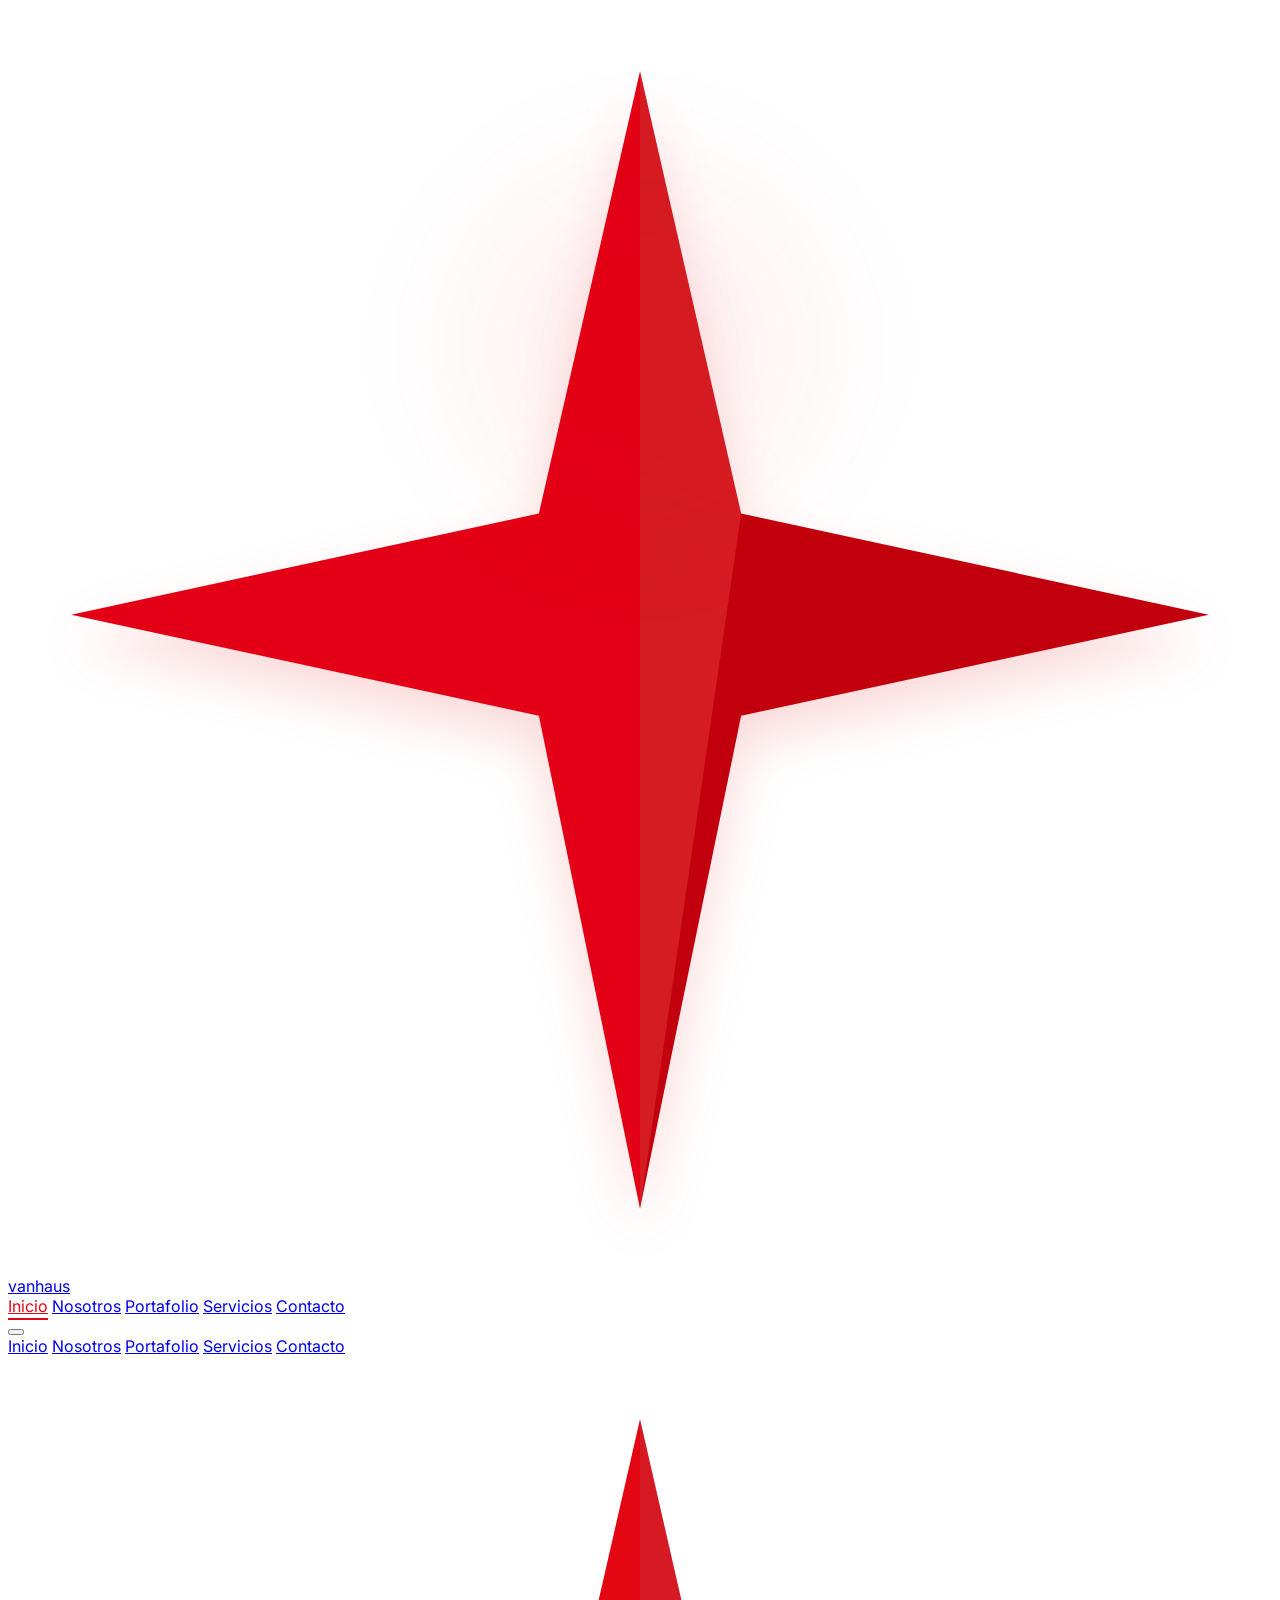
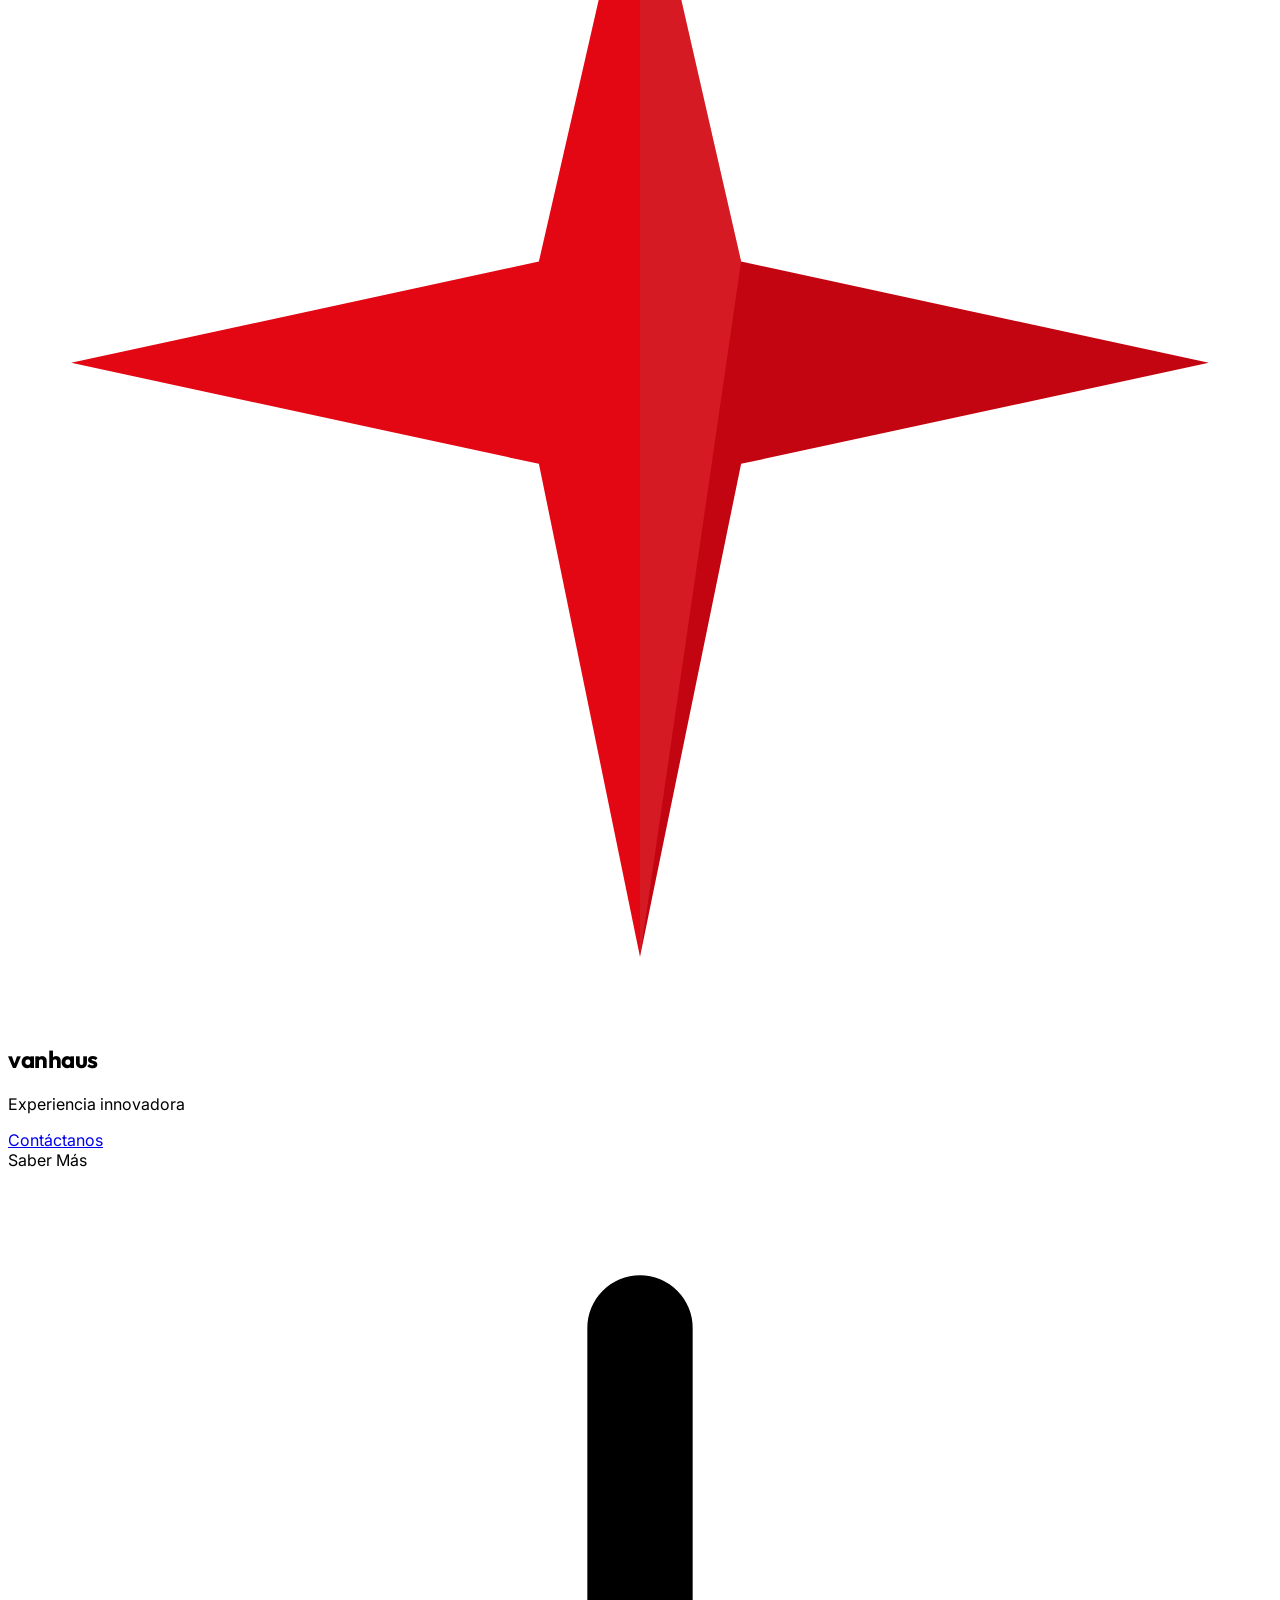
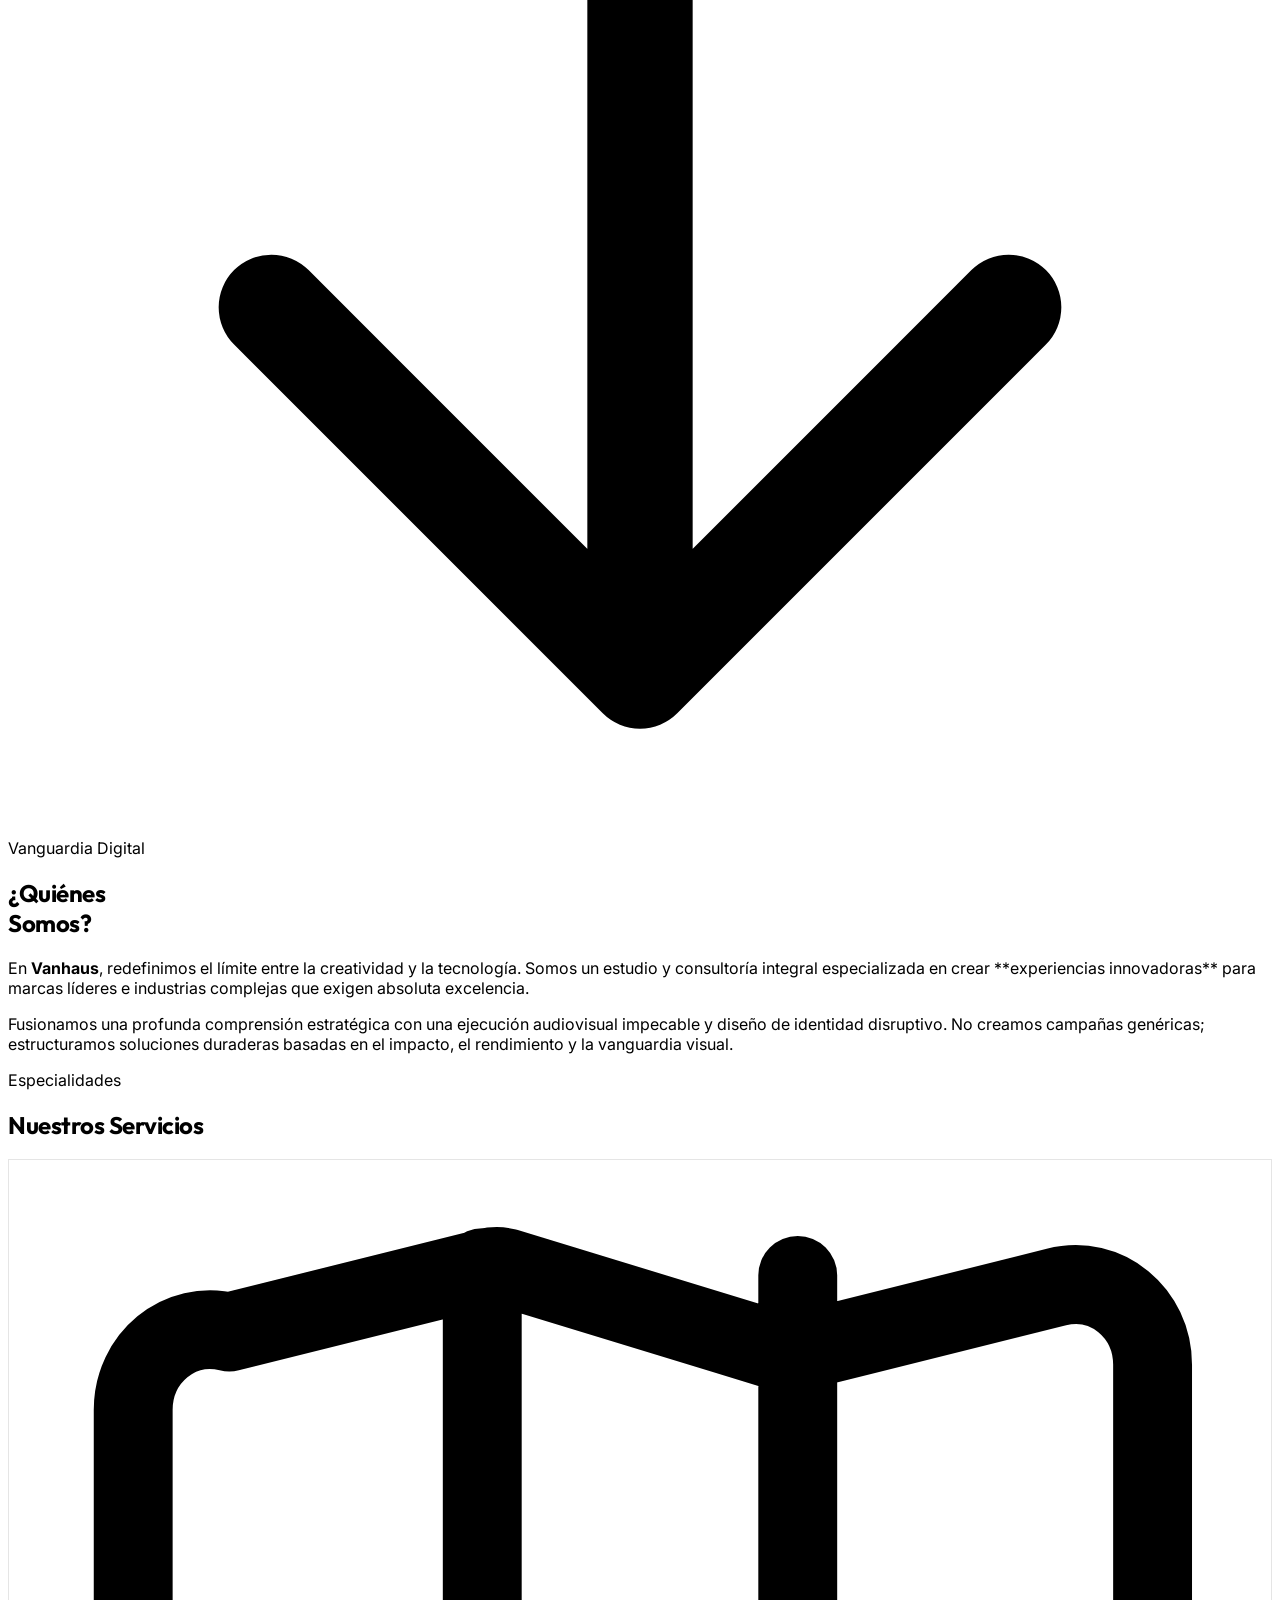
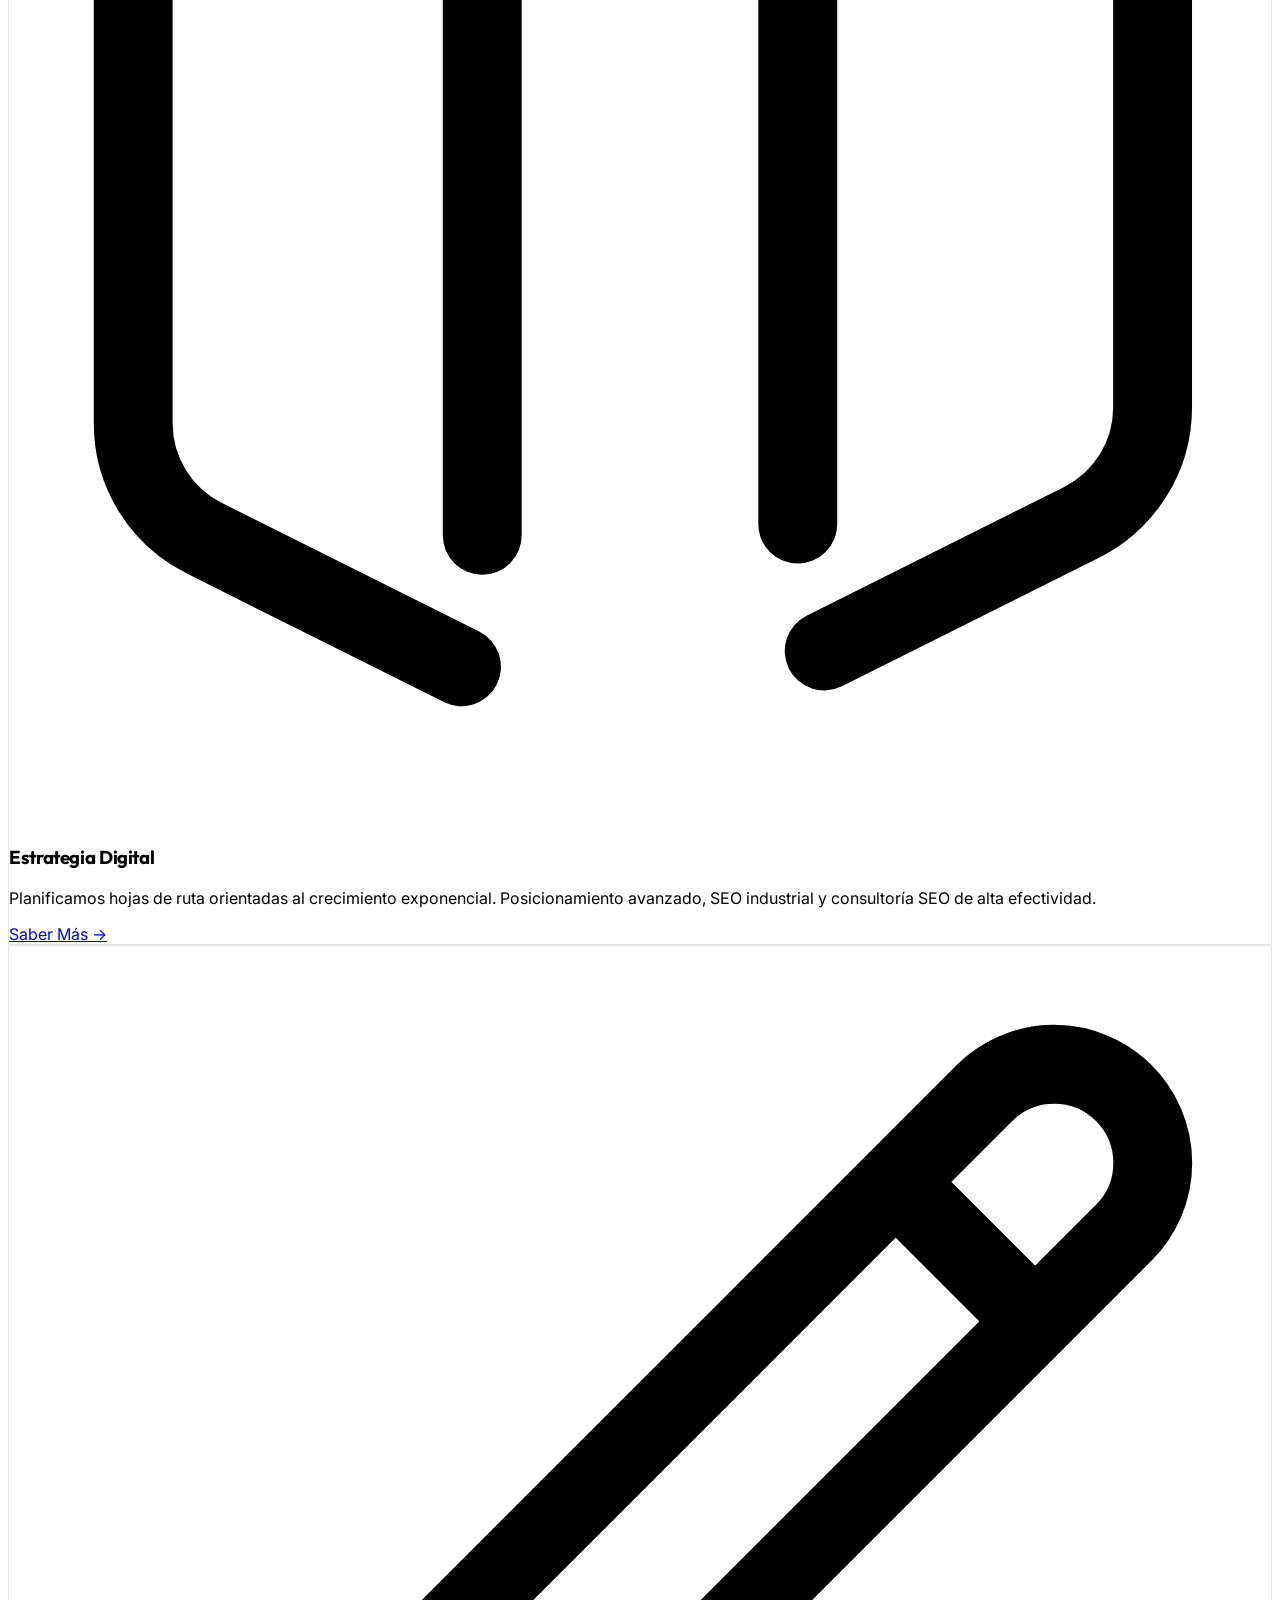
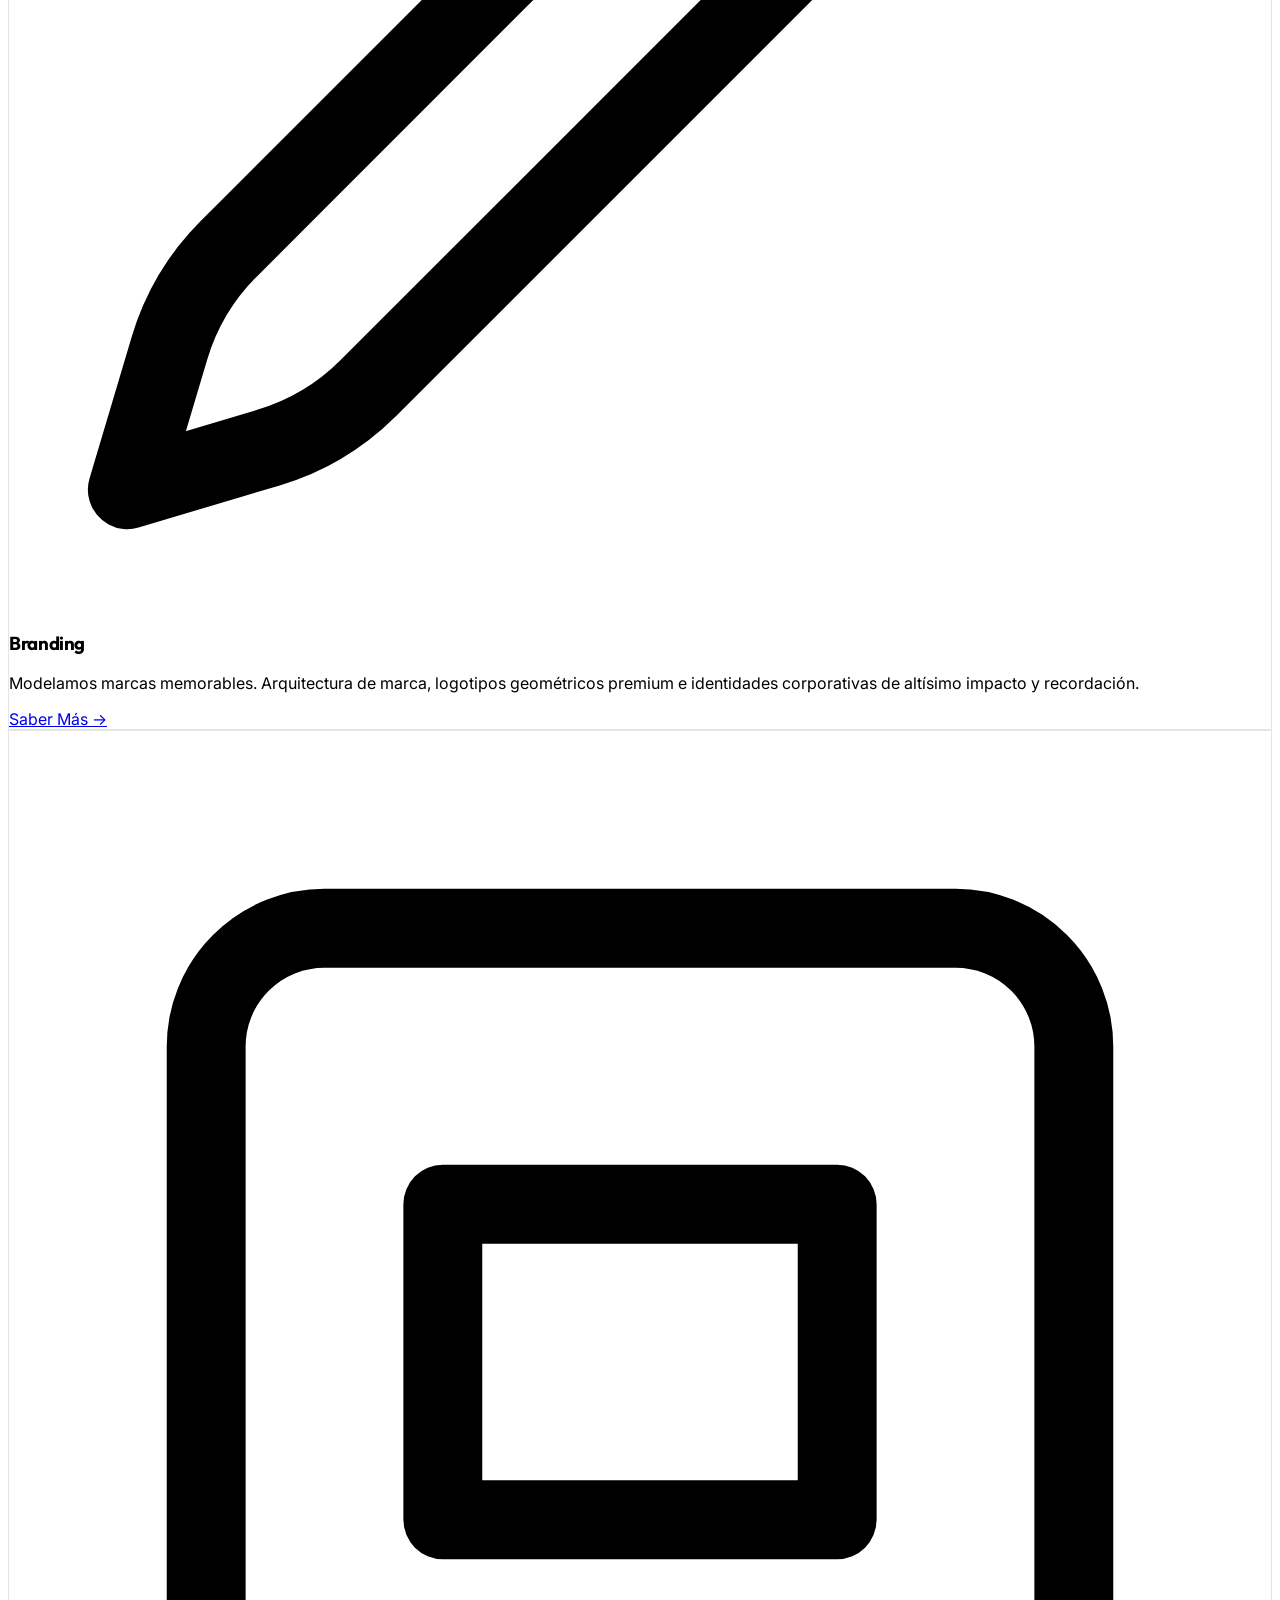
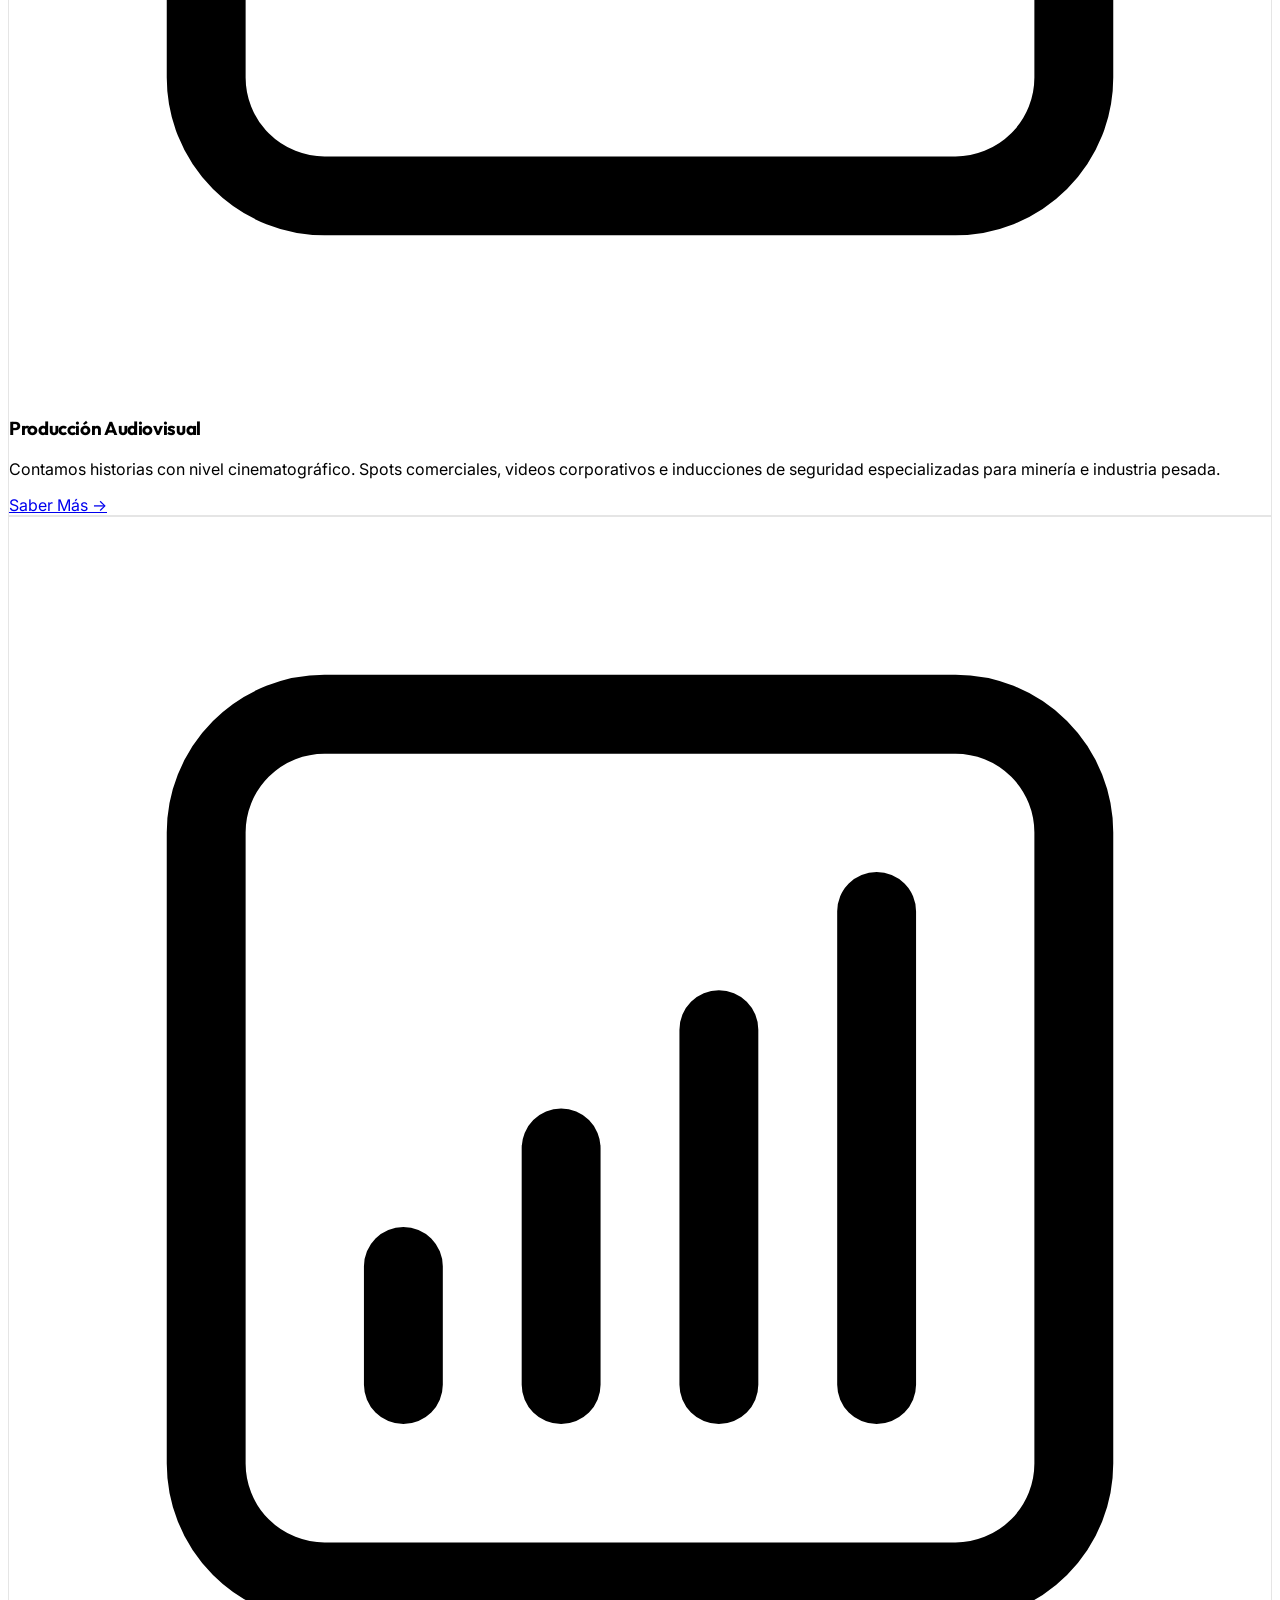
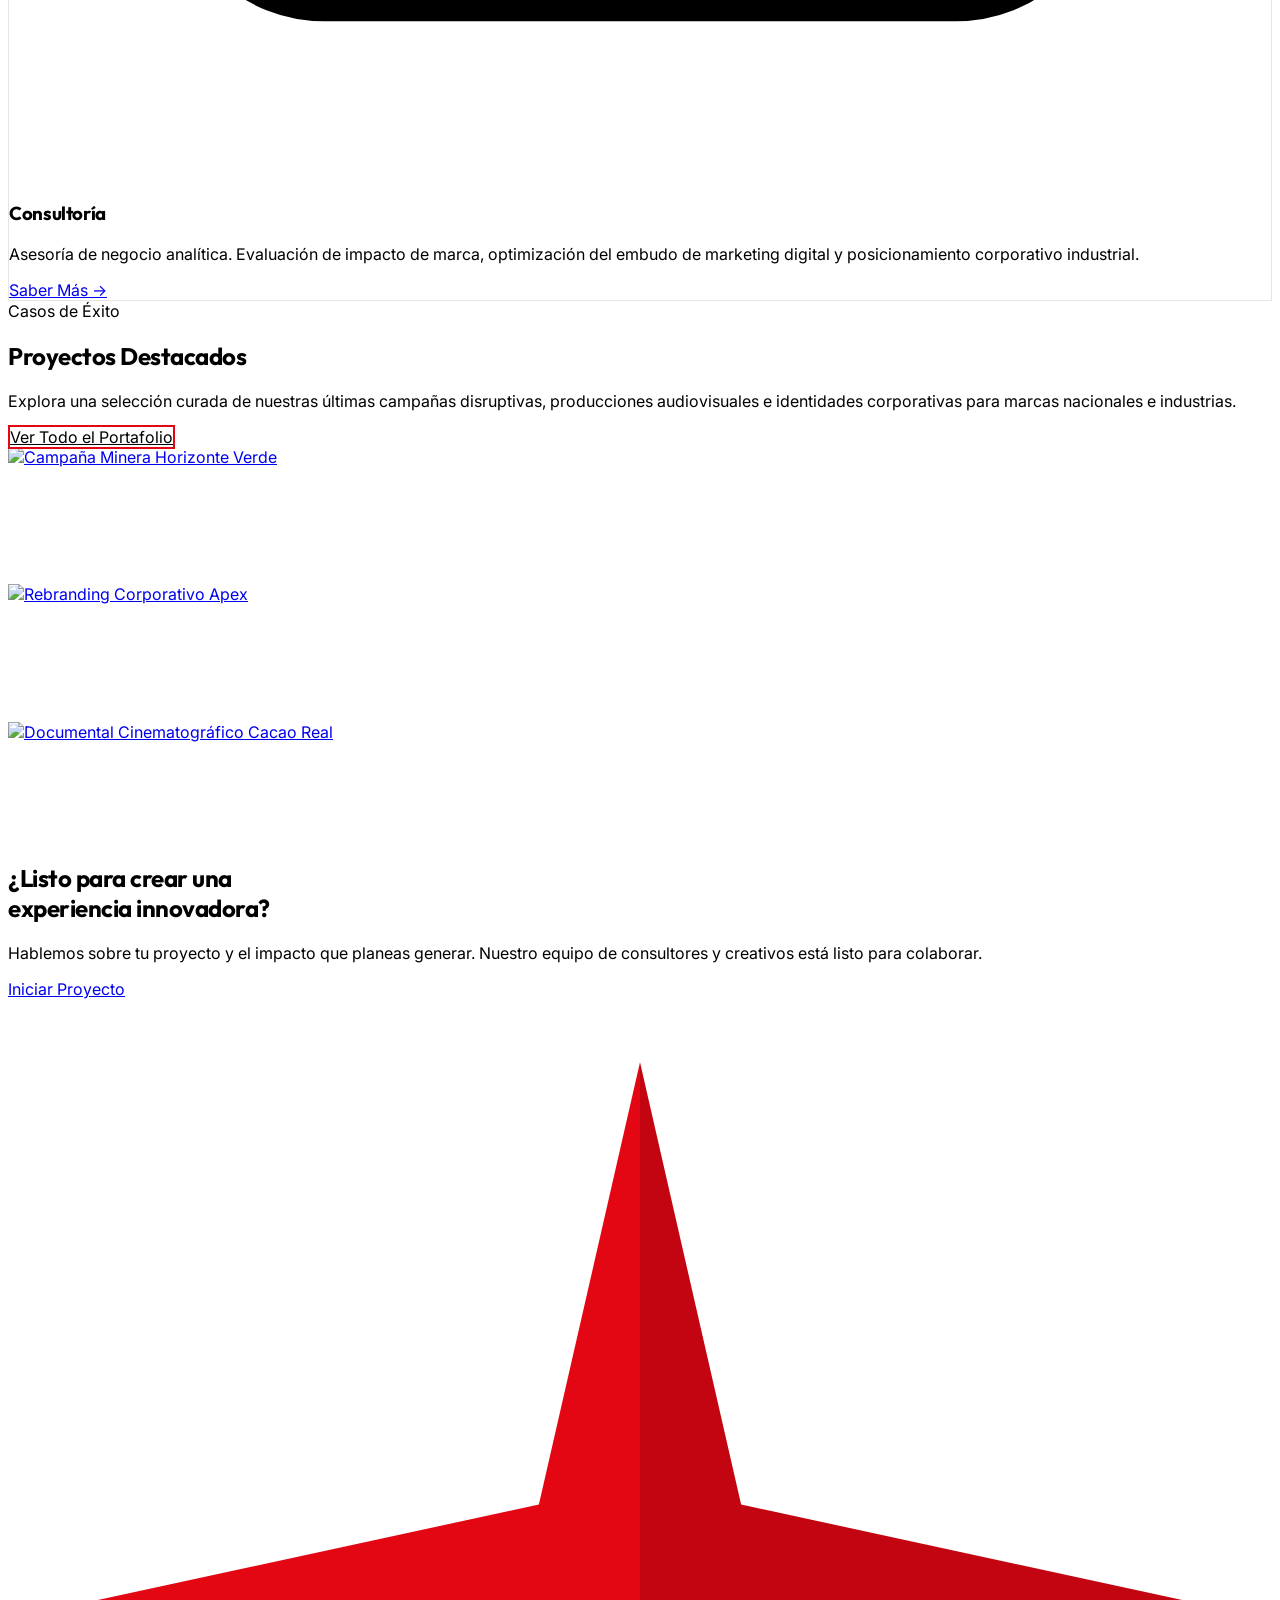
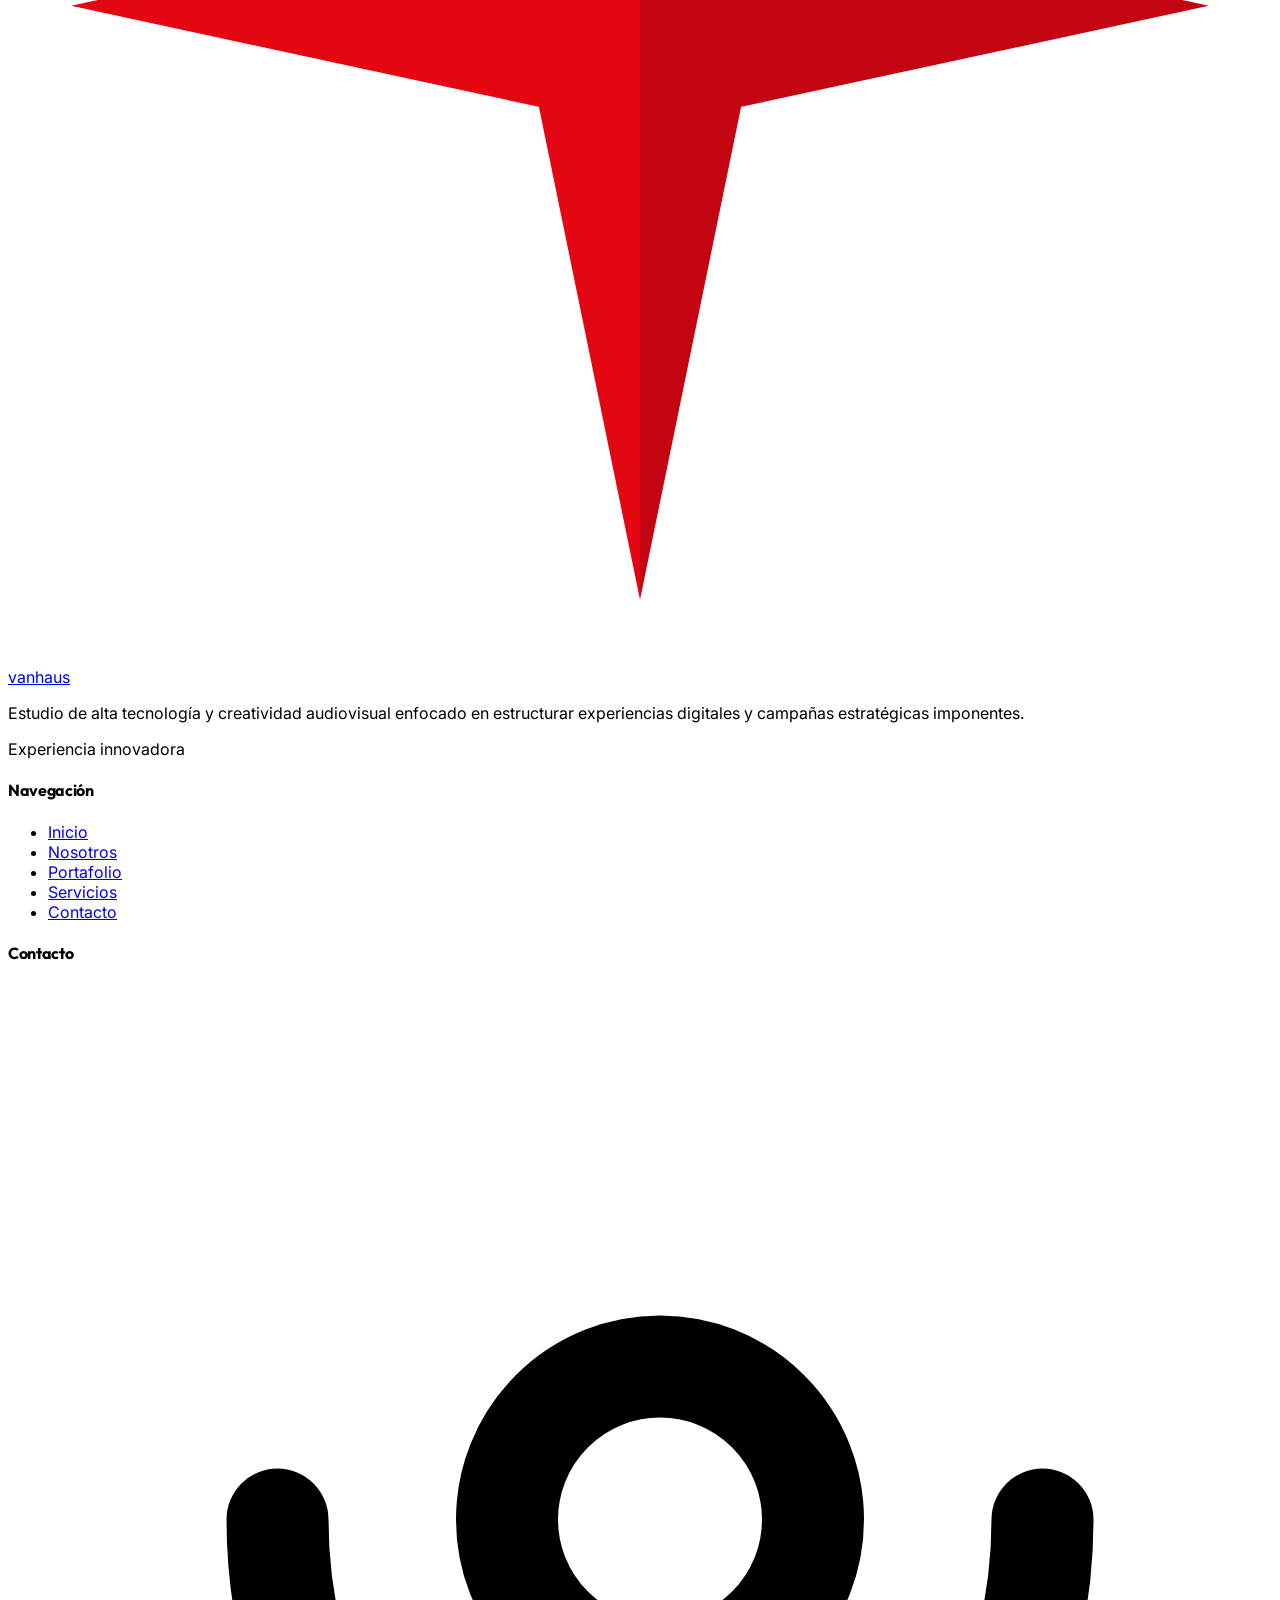
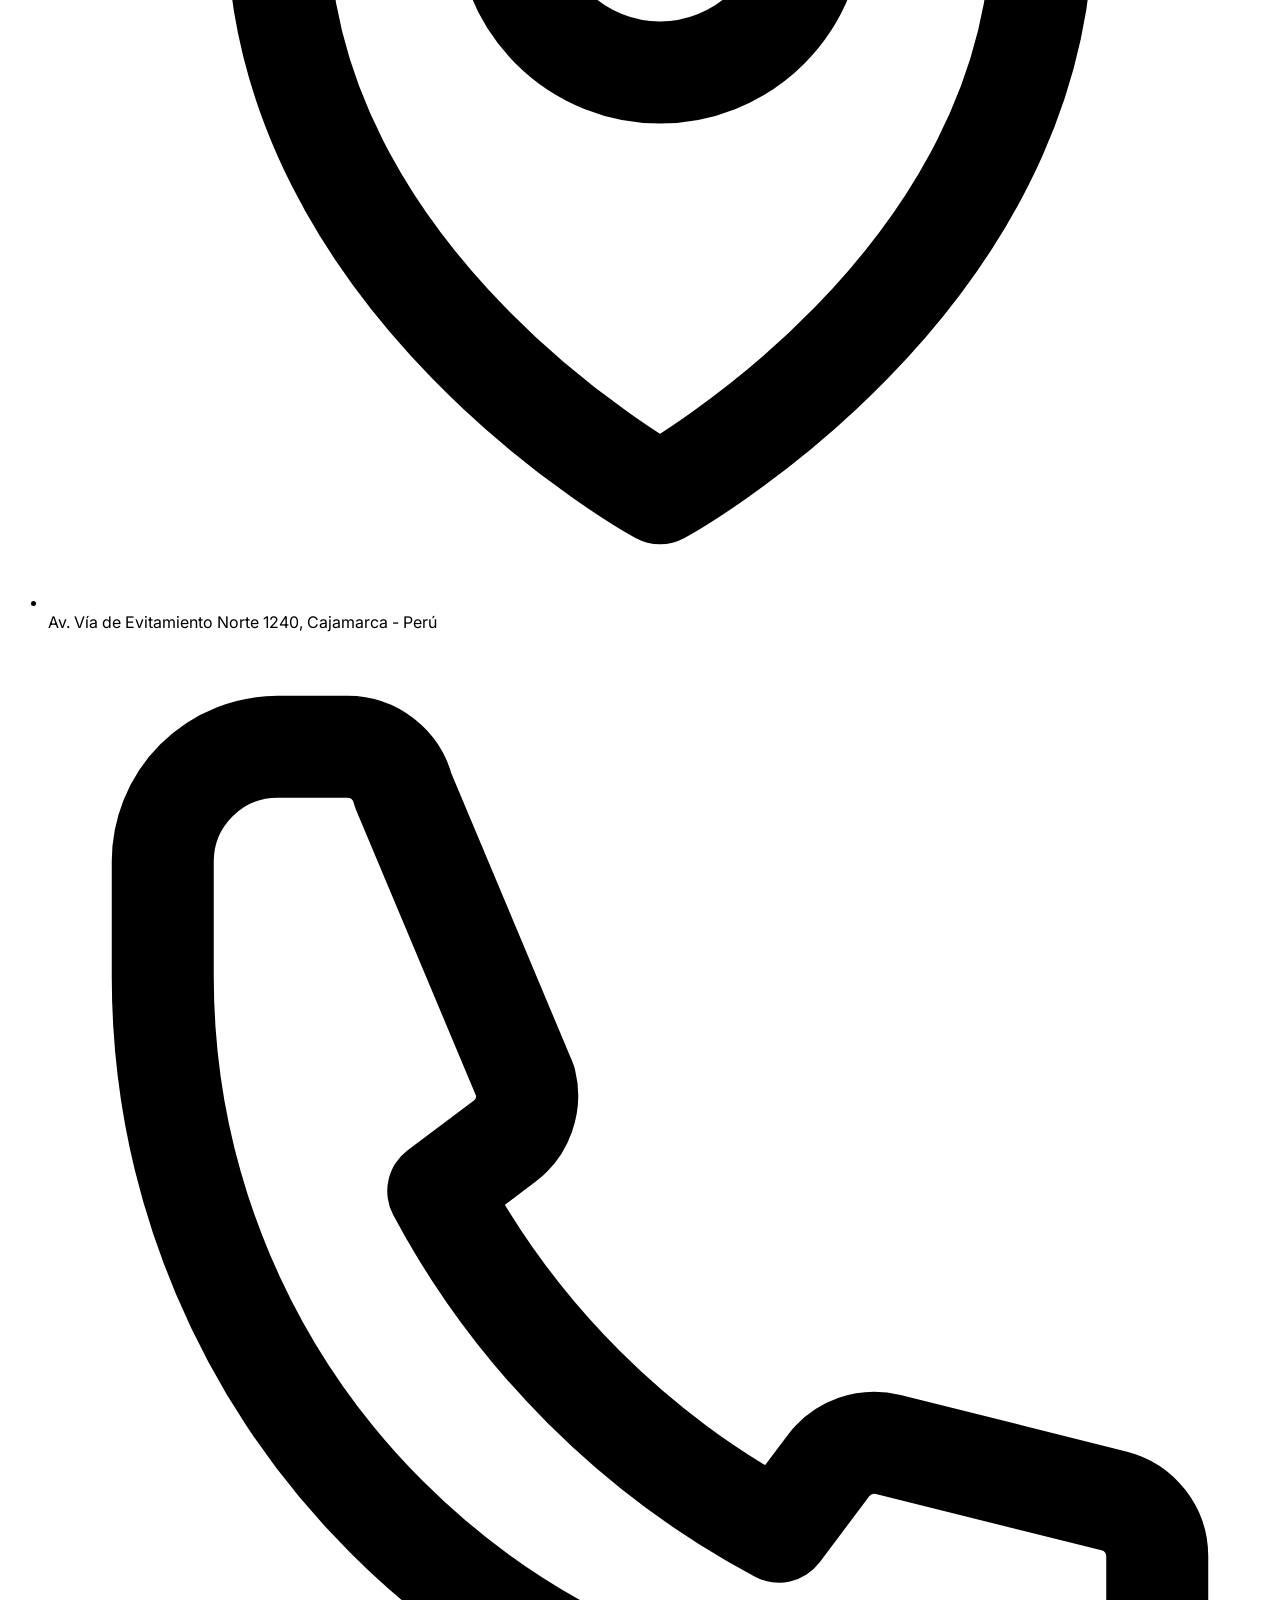
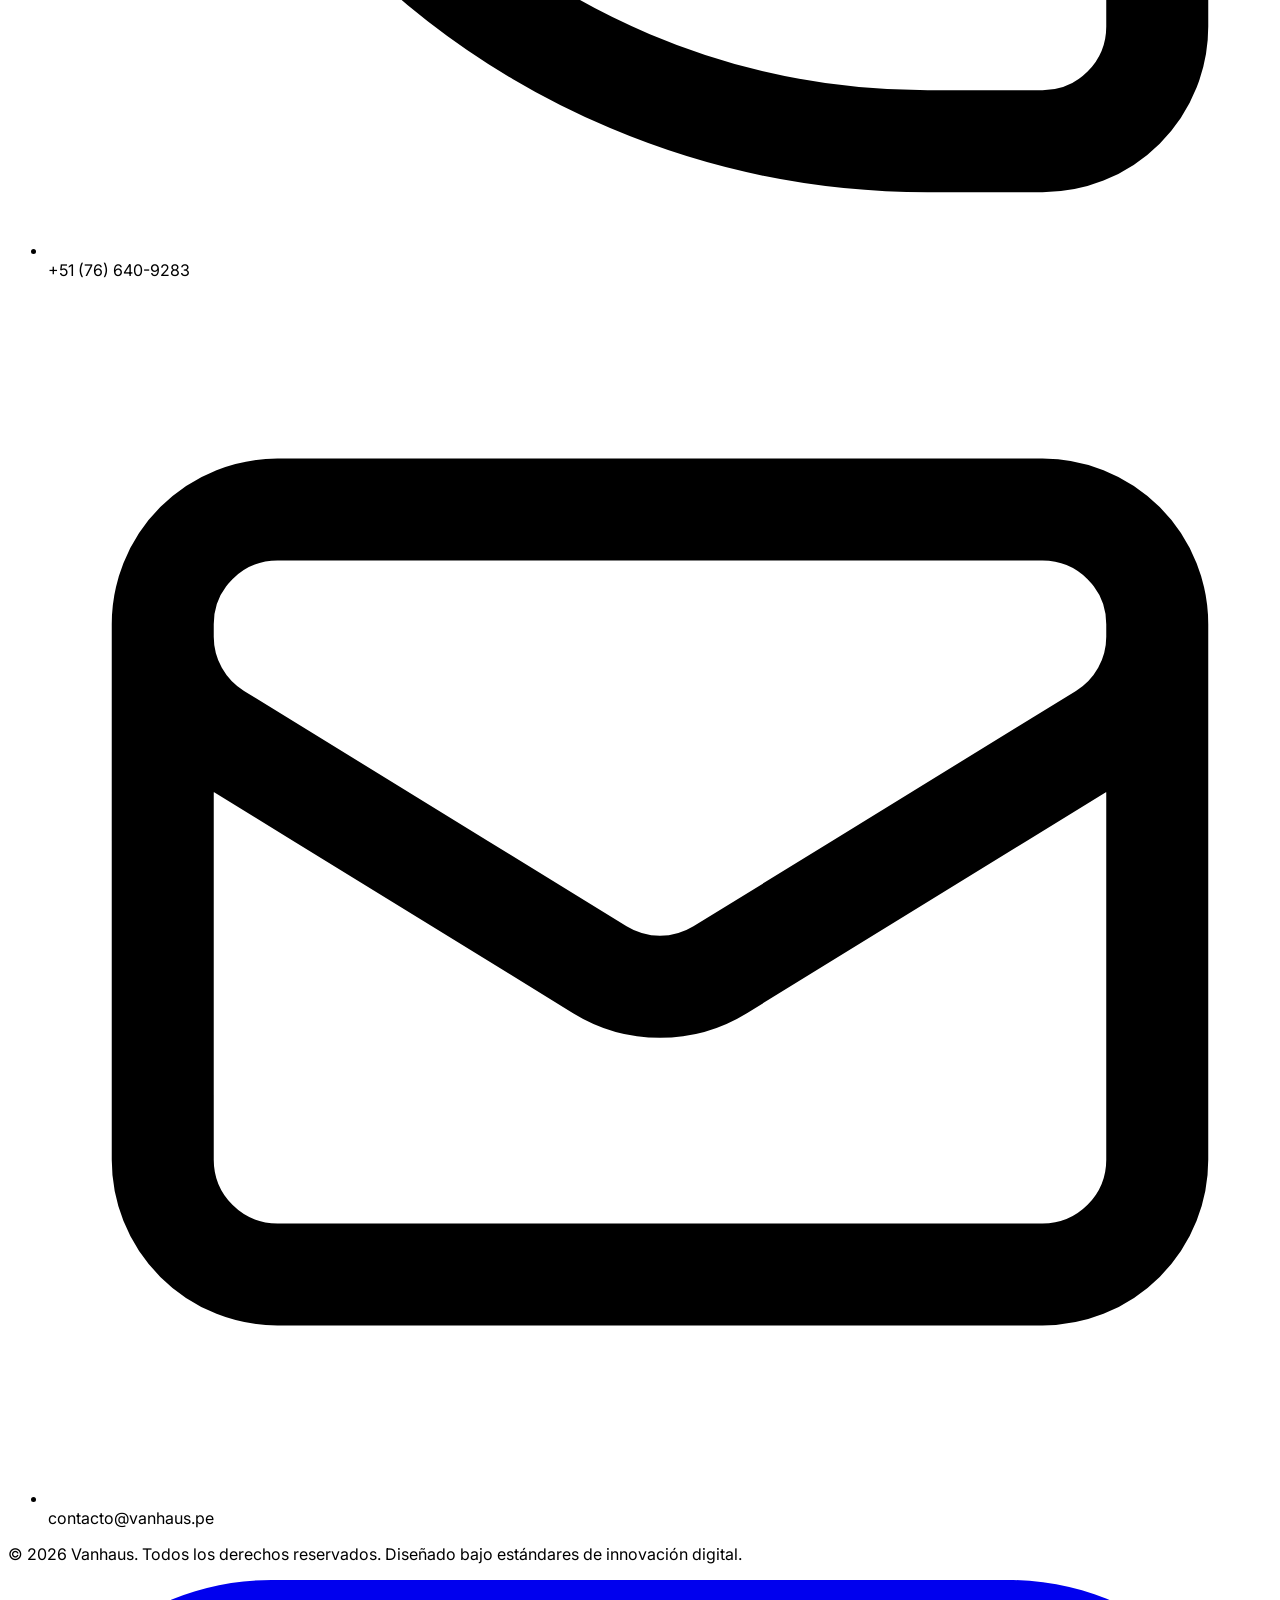
==== commit 66e788ec: "fix: update headquarters to Cajamarca, Cajamarca phone prefix, and downsize team to core members" ====
--- a/index.html
+++ b/index.html
@@ -381,13 +381,13 @@
               <path stroke-linecap="round" stroke-linejoin="round" d="M15 10.5a3 3 0 11-6 0 3 3 0 016 0z"></path>
               <path stroke-linecap="round" stroke-linejoin="round" d="M19.5 10.5c0 7.142-7.5 11.25-7.5 11.25s-7.5-4.108-7.5-11.25gA7.5 7.5 0 1119.5 10.5z"></path>
             </svg>
-            <span>Av. Javier Prado Este 1040, San Isidro, Lima - Perú</span>
+            <span>Av. Vía de Evitamiento Norte 1240, Cajamarca - Perú</span>
           </li>
           <li class="flex items-center gap-3">
             <svg class="w-5 h-5 text-brand-red shrink-0" fill="none" stroke="currentColor" stroke-width="2" viewBox="0 0 24 24">
               <path stroke-linecap="round" stroke-linejoin="round" d="M2.25 6.75c0 8.284 6.716 15 15 15h2.25a2.25 2.25 0 002.25-2.25v-1.372c0-.516-.351-.966-.852-1.091l-4.423-1.106c-.44-.11-.902.055-1.173.417l-.97 1.293c-2.824-1.502-5.176-3.854-6.68-6.68l1.293-.97c.363-.271.527-.734.417-1.173L6.963 3.102a1.125 1.125 0 00-1.091-.852H4.5A2.25 2.25 0 002.25 4.5v2.25z"></path>
             </svg>
-            <span>+51 (1) 640-9283</span>
+            <span>+51 (76) 640-9283</span>
           </li>
           <li class="flex items-center gap-3">
             <svg class="w-5 h-5 text-brand-red shrink-0" fill="none" stroke="currentColor" stroke-width="2" viewBox="0 0 24 24">
